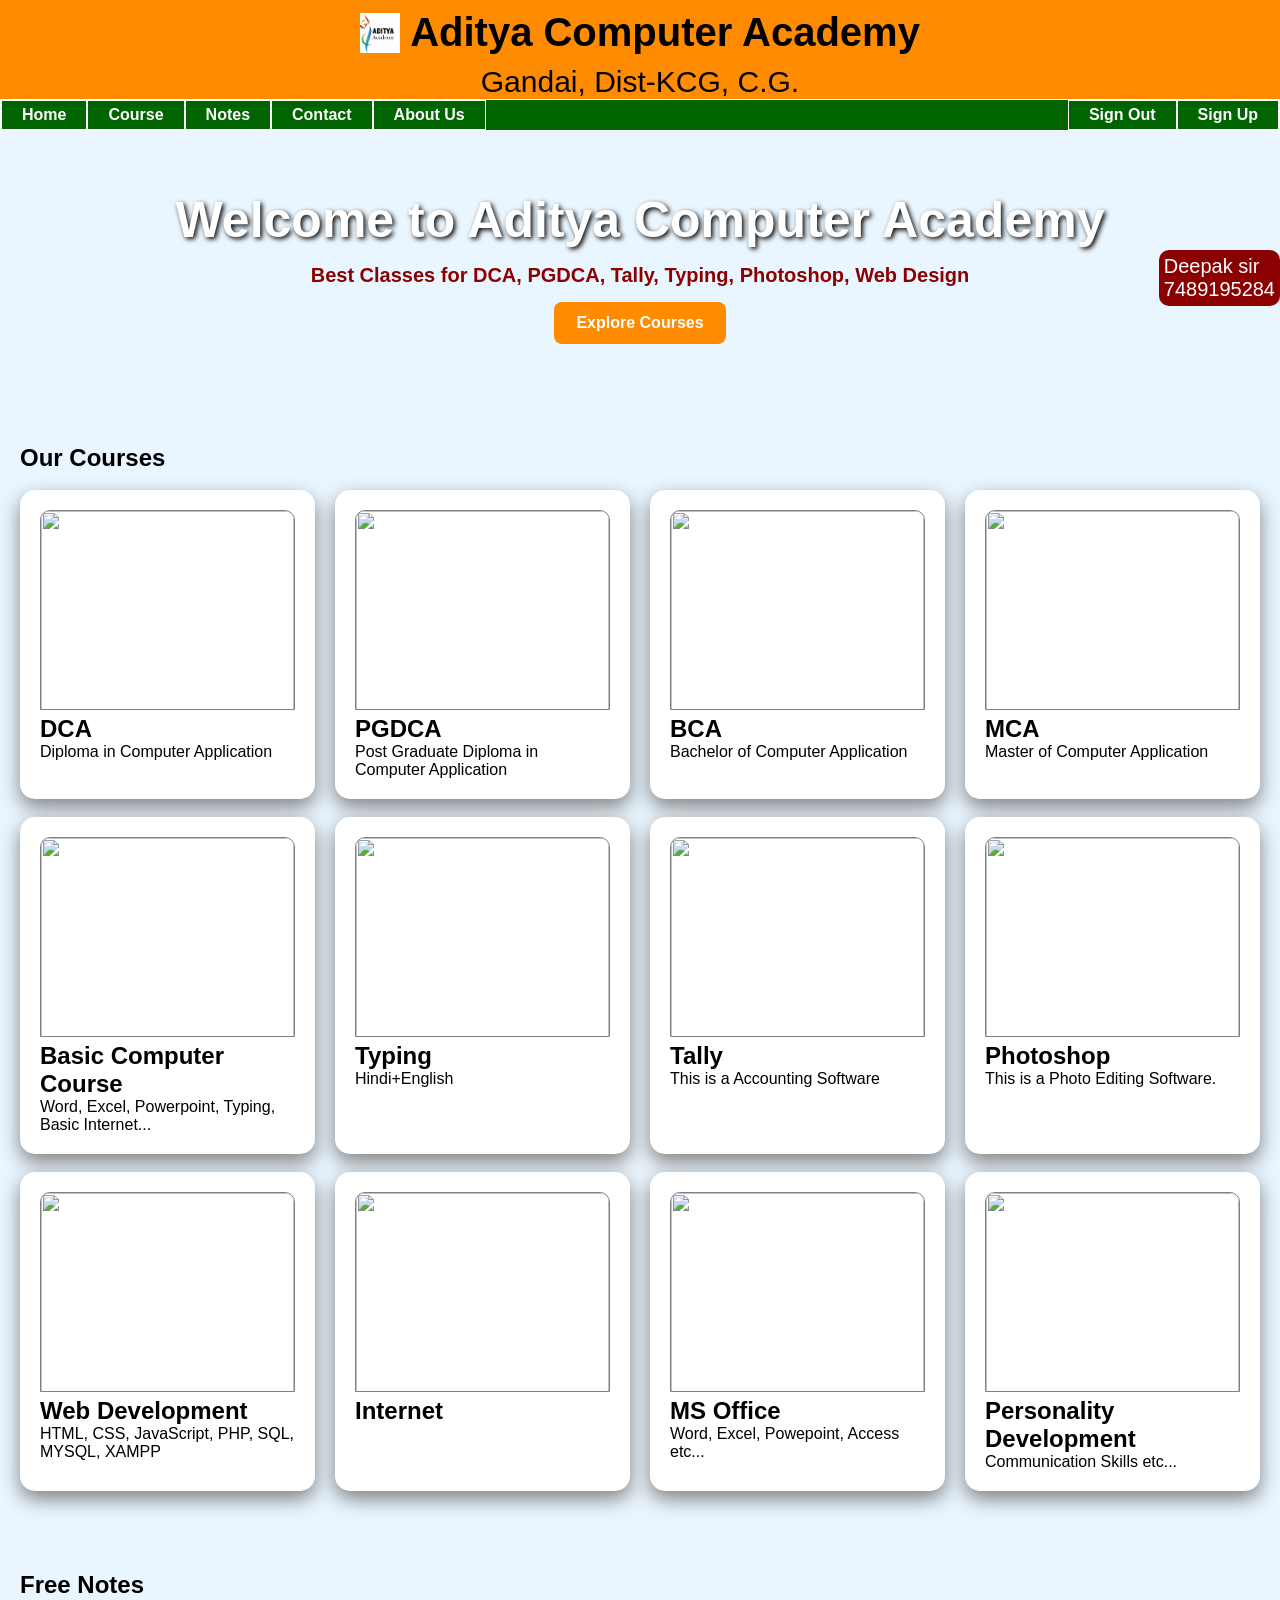
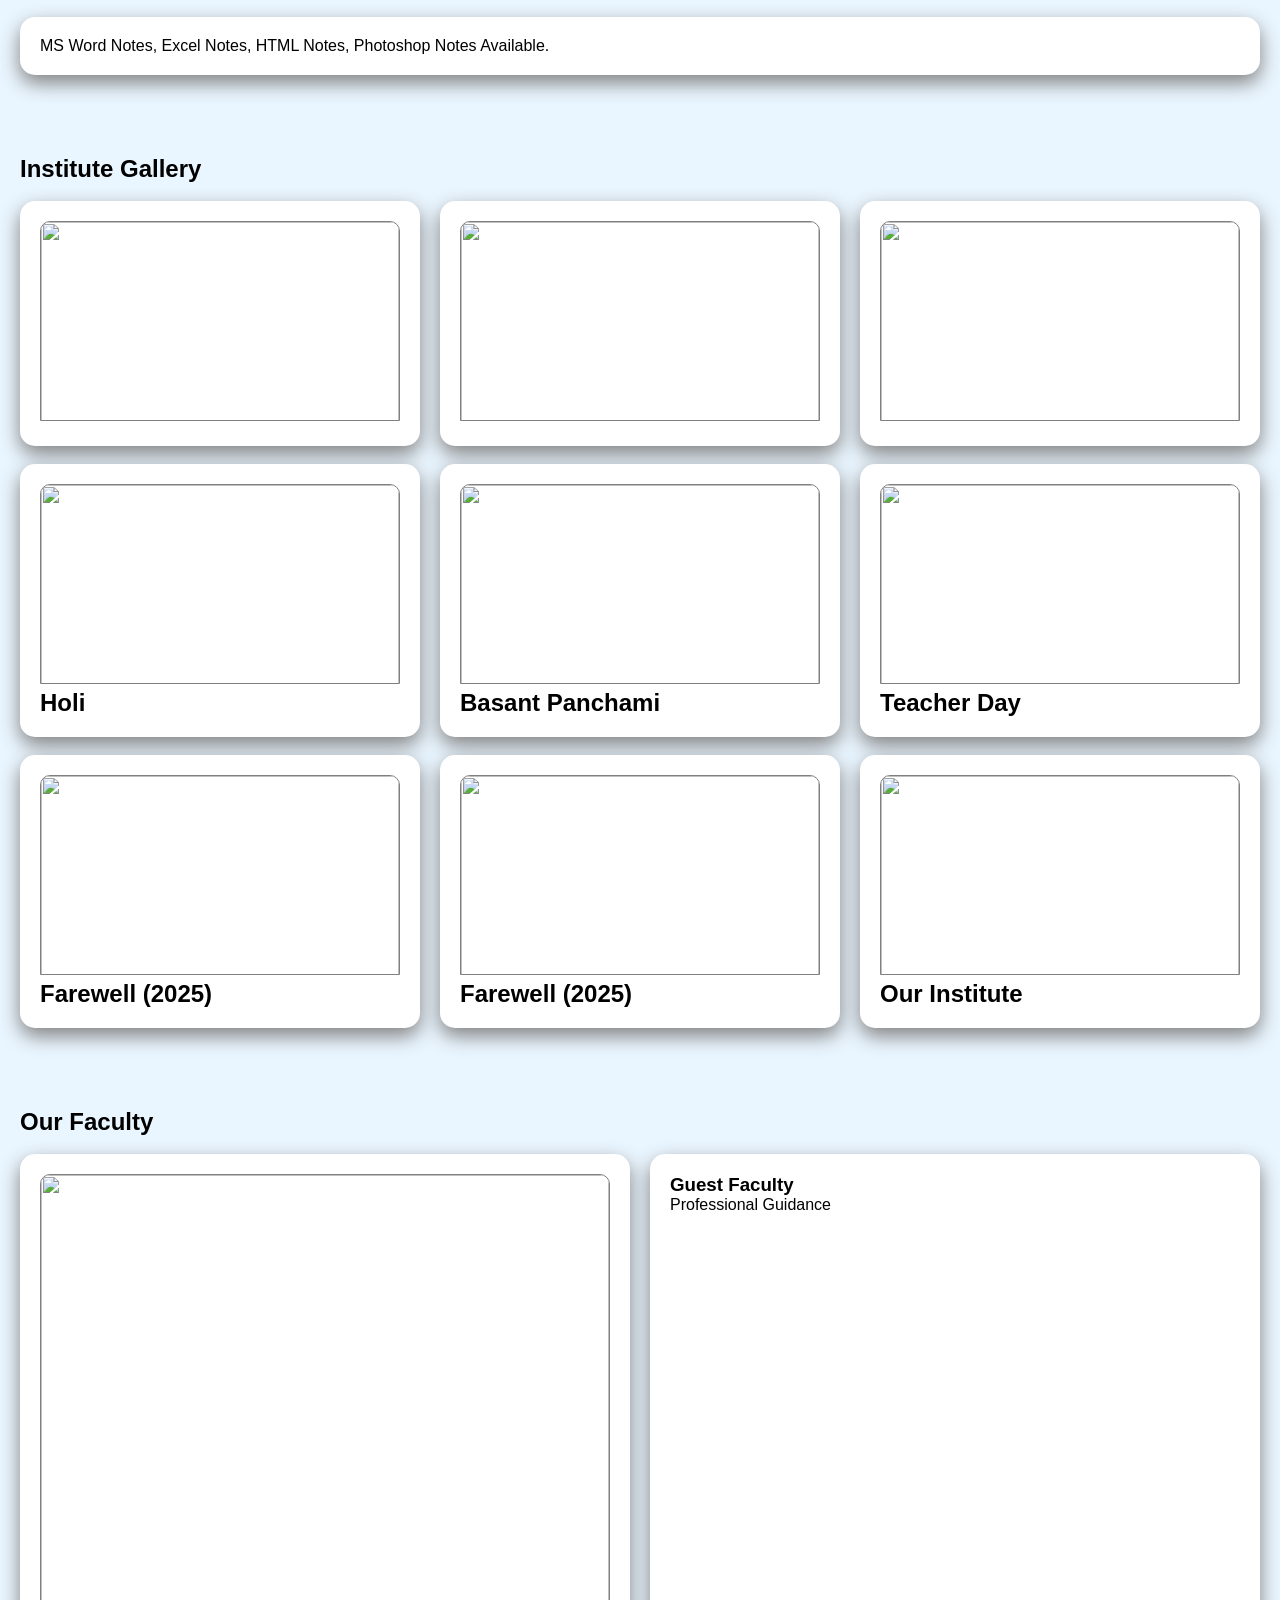
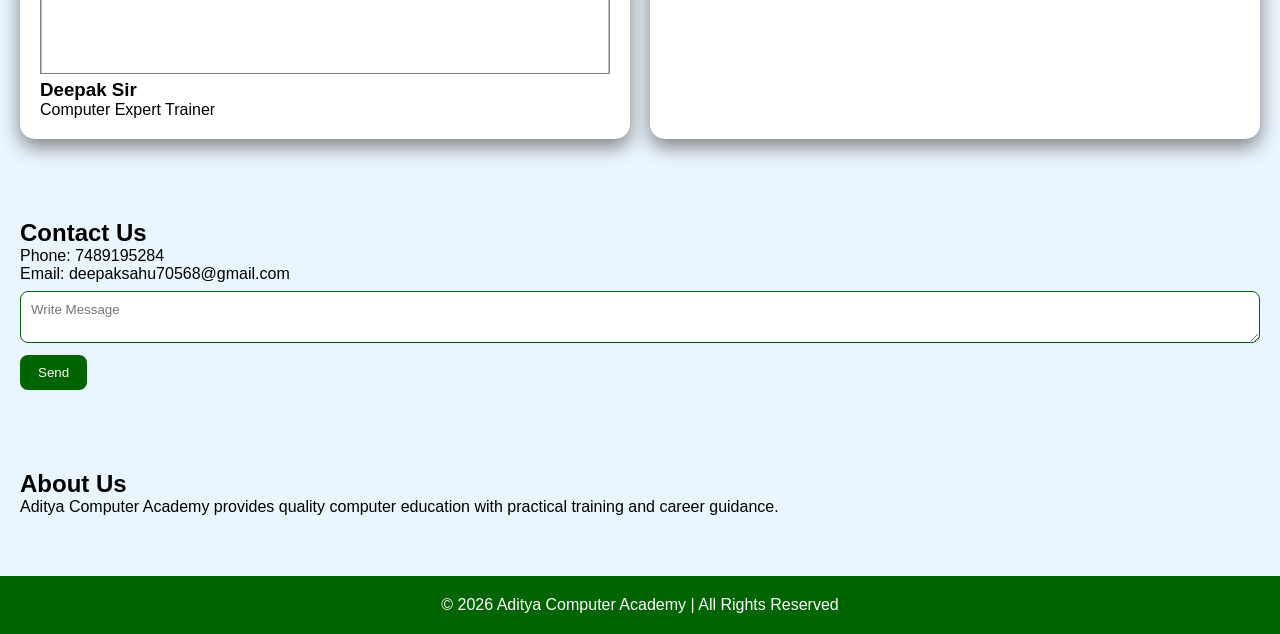
==== index.html @ 6754fb89 "Update index.html" ====
<!DOCTYPE html><html lang="en">
<head>
<meta charset="UTF-8">
<meta name="viewport" content="width=device-width, initial-scale=1.0">
<title>Aditya Computer Academy</title>
<link rel="icon" type="image/jpeg" href="D:\mywebsite\images\company-logo.jpeg">
<link rel="stylesheet" href="style.css">
</head>

<body>
<div class="sticky-box">
<div class="logo-name">
            <img src="images/aditya.png" class="logo">
            <span class="name">Aditya Computer Academy</span>
 </div>
       <p class="address">Gandai, Dist-KCG, C.G.</p>
<!------------------------------------------------------------------>

        <nav>
		<ul class="left menu">
			<li><a href="#">Home</a></li>
		    <div class="dropdown1">
			<li><a href="#">Course</a></li>
				<ul class="dropdown-content1">
					<li><a href="#">DCA</a></li>
					<li><a href="#">PGDCA</a></li>
					<li><a href="#">BCA</a></li>
					<li><a href="#">Basic Computer Course</a></li>
					<li><a href="#">Tayping (Hindi+English)</a></li>
					<li><a href="#">Tally</a></li>
					<li><a href="#">Photoshop</a></li>
					<li><a href="#">Web Development</a></li>
				</ul>
		    </div>

		    <div class="dropdown2">
			<li><a href="#">Notes</a></li>
				<ul class="dropdown-content2">
					<li><a href="D:\mywebsite\notes\paint\paint notes.pdf">Paint</a></li>
					<li><a href="https://drive.google.com/file/d/1_Ts_5evsePPuKiv11Tes6MuYx70BVNPO/view?usp=drive_link">Word</a></li>
					<li><a href="#">PGDCA</a></li>
					<li><a href="#">BCA</a></li>
					<li><a href="#">Basic Computer Course</a></li>
					<li><a href="#">Tayping (Hindi+English)</a></li>
					<li><a href="#">Tally</a></li>
					<li><a href="#">Photoshop</a></li>
					<li><a href="#">Web Development</a></li>	
				</ul>
			   </div>
			<li><a href="#">Contact</a></li>
			<li><a href="#">About Us</a></li>
		</ul>

		<ul class="right menu">
			<li><a href="sign up.html">Sign Up</a></li>
			<li><a href="#">Sign Out</a></li>		
		</ul>
	</nav>
</div>
<!------------------------------------------------------------------>
<div class="hero" id="home">
<h1>Welcome to Aditya Computer Academy</h1>
<p>Best Classes for DCA, PGDCA, Tally, Typing, Photoshop, Web Design</p>
<a href="#course" class="btn">Explore Courses</a>
</div>
<!------------------------------------------------------------------>
<div class="fixed-box">Deepak sir <br> 7489195284</div>

<section id="course">
<h2>Our Courses</h2><br>

<div class="cards">
<div class="card">
	<img src="D:\mywebsite\images\dca.jpg">
	<h2>DCA</h2>
	<p>Diploma in Computer Application</p>
</div>

<div class="card">
	<img src="D:\mywebsite\images\pgdca.jpg">
	<h2>PGDCA</h2>
	<p>Post Graduate Diploma in Computer Application</p>
</div>

<div class="card">
	<img src="D:\mywebsite\images\bca.jpg">
	<h2>BCA</h2>
	<p>Bachelor of Computer Application</p>
</div>

<div class="card">
	<img src="D:\mywebsite\images\mca.jpg">
	<h2>MCA</h2>
	<p>Master of Computer Application</p>
</div>
</div> 
<br>
 <!----------------------------------------------------------->
<div class="cards">
<div class="card">
	<img src="D:\mywebsite\images\basic.jpg">
	<h2>Basic Computer Course</h2>
	<p>Word, Excel, Powerpoint, Typing, Basic Internet...</p>
</div>

<div class="card">
	<img src="D:\mywebsite\images\typing.jpg">
	<h2>Typing</h2>
	<p>Hindi+English</p>
</div>

<div class="card">
	<img src="D:\mywebsite\images\tally.png">
	<h2>Tally</h2>
	<p>This is a Accounting Software</p>
</div>

<div class="card">
	<img src="D:\mywebsite\images\ps.jpg">
	<h2>Photoshop</h2>
	<p>This is  a Photo Editing Software.</p>
</div>
</div>
<br>
 <!----------------------------------------------------------->
<div class="cards">
<div class="card">
	<img src="D:\mywebsite\images\web.png">
	<h2>Web Development</h2>
	<p>HTML, CSS, JavaScript, PHP, SQL, MYSQL, XAMPP</p>
</div>

<div class="card">
	<img src="D:\mywebsite\images\internet.jpg">
	<h2>Internet</h2>
	<p></p>
</div>

<div class="card">
	<img src="D:\mywebsite\images\msoffice.jpg">
	<h2>MS Office</h2>
	<p>Word, Excel, Powepoint, Access etc...</p>
</div>

<div class="card">
	<img src="D:\mywebsite\images\personality.jpg">
	<h2>Personality Development</h2>
	<p>Communication Skills etc...</p>
</div>
</div>
</section>

 <!----------------------------------------------------------->
<section id="notes">
<h2>Free Notes</h2><br>
<div class="note">
<p>MS Word Notes, Excel Notes, HTML Notes, Photoshop Notes Available.</p>
</div>
</section>
 <!----------------------------------------------------------->

<section id="gallery">
<h2>Institute Gallery</h2><br>

<div class="cards">
<div class="card">
<img src="D:\mywebsite\images\bag.jpg">
</div>

<div class="card">
<img src="D:\mywebsite\images\girls.jpg">
</div>

<div class="card">
<img src="D:\mywebsite\images\boys.jpg">
</div>
</div>
<br>

<div class="cards">
<div class="card">
<img src="D:\mywebsite\images\holi.jpg">
<h2>Holi</h2>
</div>

<div class="card">
<img src="D:\mywebsite\images\sarswati.jpg">
<h2>Basant Panchami</h2>
</div>

<div class="card">
<img src="D:\mywebsite\images\teacherday.jpg">
<h2>Teacher Day</h2>
</div>
</div>
<br>

<div class="cards">
<div class="card">
<img src="D:\mywebsite\images\farewell1.jpg">
<h2>Farewell (2025) </h2>
</div>

<div class="card">
<img src="D:\mywebsite\images\farewell2.jpg">
<h2>Farewell (2025)</h2>
</div>

<div class="card">
<img src="D:\mywebsite\images\Institute.jpg">
<h2>Our Institute</h2>
</div>
</div>

</section>


<section id="faculty">
<h2>Our Faculty</h2><br>

<div class="cards">
<div class="card">
<img src="D:\mywebsite\images\deepak.jpeg" style="height:500px;">
<h3>Deepak Sir</h3>
<p>Computer Expert Trainer</p>
</div>

<div class="card">
<h3>Guest Faculty</h3>
<p>Professional Guidance</p>
</div>
</div>
</section>

<section id="contact">
<h2>Contact Us</h2>
<p>Phone: 7489195284</p>
<p>Email: deepaksahu70568@gmail.com</p>
<textarea placeholder="Write Message"></textarea>
<button>Send</button>
</section>

<section id="about">
<h2>About Us</h2>
<p>Aditya Computer Academy provides quality computer education with practical training and career guidance.</p>
</section>

<footer>
<p>© 2026 Aditya Computer Academy | All Rights Reserved</p>
</footer>

</body>
</html>
---- style.css ----
*{margin:0;  padding:0;  box-sizing:border-box;  font-family:Arial,sans-serif}
body {background:#eaf6ff; 	margin:0px;}

section{padding:40px 20px}
.hero{padding:60px 20px;text-align:center;background:url('https://images.unsplash.com/photo-1516321318423-f06f85e504b3?auto=format&fit=crop&w=1200&q=60') center/cover;color:#fff}

.hero h1{font-size:50px;text-shadow:2px 2px 5px #000}

.hero p{margin:15px 0;font-size:20px; color:darkred; font-weight:bold;}

.btn{display:inline-block;  background:DarkOrange;   color:white;   padding:12px 22px;   border-radius:8px;  text-decoration:none; font-weight:bold;}
/*---------------------------------------------------------------------------*/

.fixed-box {
position:fixed;
background:darkred;
color:white;
padding:5px;
border-radius:10px;
right:0px;
top:250px;
font-size:20px;
}
/*---------------------------------------------------------------------------*/
.logo-name{
    display: flex;
    justify-content: center;
    align-items: center;
    background-color: DarkOrange;
    padding: 10px;
}

.logo {width: 40px; height: 40px;}
.name {font-size: 40px; font-weight: bold; margin-left: 10px;}
.address {font-size: 30px; text-align: center; margin: 0px; background-color: DarkOrange;}

.sticky-box {position:sticky; top:0px;  z-index:999;}

nav {background:darkgreen; 	border:1px solid white;  width:100%;}

.left li {float:left;}
.right li {float:right;}

ul {list-style-type:none;    padding:0px;    margin:0px;}

li a {color:white;   text-decoration:none;    font-weight:bold;} 

li {padding:5px 20px; border:1px solid white; background:darkgreen;} 

nav::after {
content:"";
display:table;
clear:both;
}

.dropdown-content1 li {float:none;}

.dropdown-content1 {
position:absolute;
top:131px;
left:86px;
display:none;
}

.dropdown1:hover .dropdown-content1 {
display:block;
}

.dropdown-content2 li {float:none;}

.dropdown-content2 {
position:absolute;
top:131px;
left:182px;
display:none;
}

.dropdown2:hover .dropdown-content2 {
display:block;
}

li:hover {background:DarkOrange;}

@media screen and (max-width:600px) {
.menu li {float:none;	display:block; width:100%;}
.dropdown-content1 {position:relative; top:0px; left:0px}
.dropdown-content2 {position:relative; top:0px; left:0px}}

.sticky-box {position:static;}

/*--------------------------------------------------------------*/
@media screen and (max-width:600px){
.cards {display:block;}
.card{float:none; width:100%;}
}
/*--------------------------------------------------------------*/

.cards{display:grid;  grid-template-columns:repeat(auto-fit,minmax(220px,1fr));  gap:20px}
.card, .note{background:white;   padding:20px;   border-radius:15px;   box-shadow:0 8px 20px gray;}
.card img{width:100%;  height:200px;   object-fit:cover;  border:1px solid gray;  border-radius:10px 10px 0px 0px;}
.card:hover {background:DarkOrange;  transition:0.3s;}

input,textarea{width:100%;  padding:10px;  margin:8px 0;  border:1px solid darkgreen;   border-radius:8px}
button{background:darkgreen;    color:white;  padding:10px 18px;  border:none;  border-radius:8px}

footer{background:darkgreen;  color:white;  text-align:center;  padding:20px;  margin-top:20px}
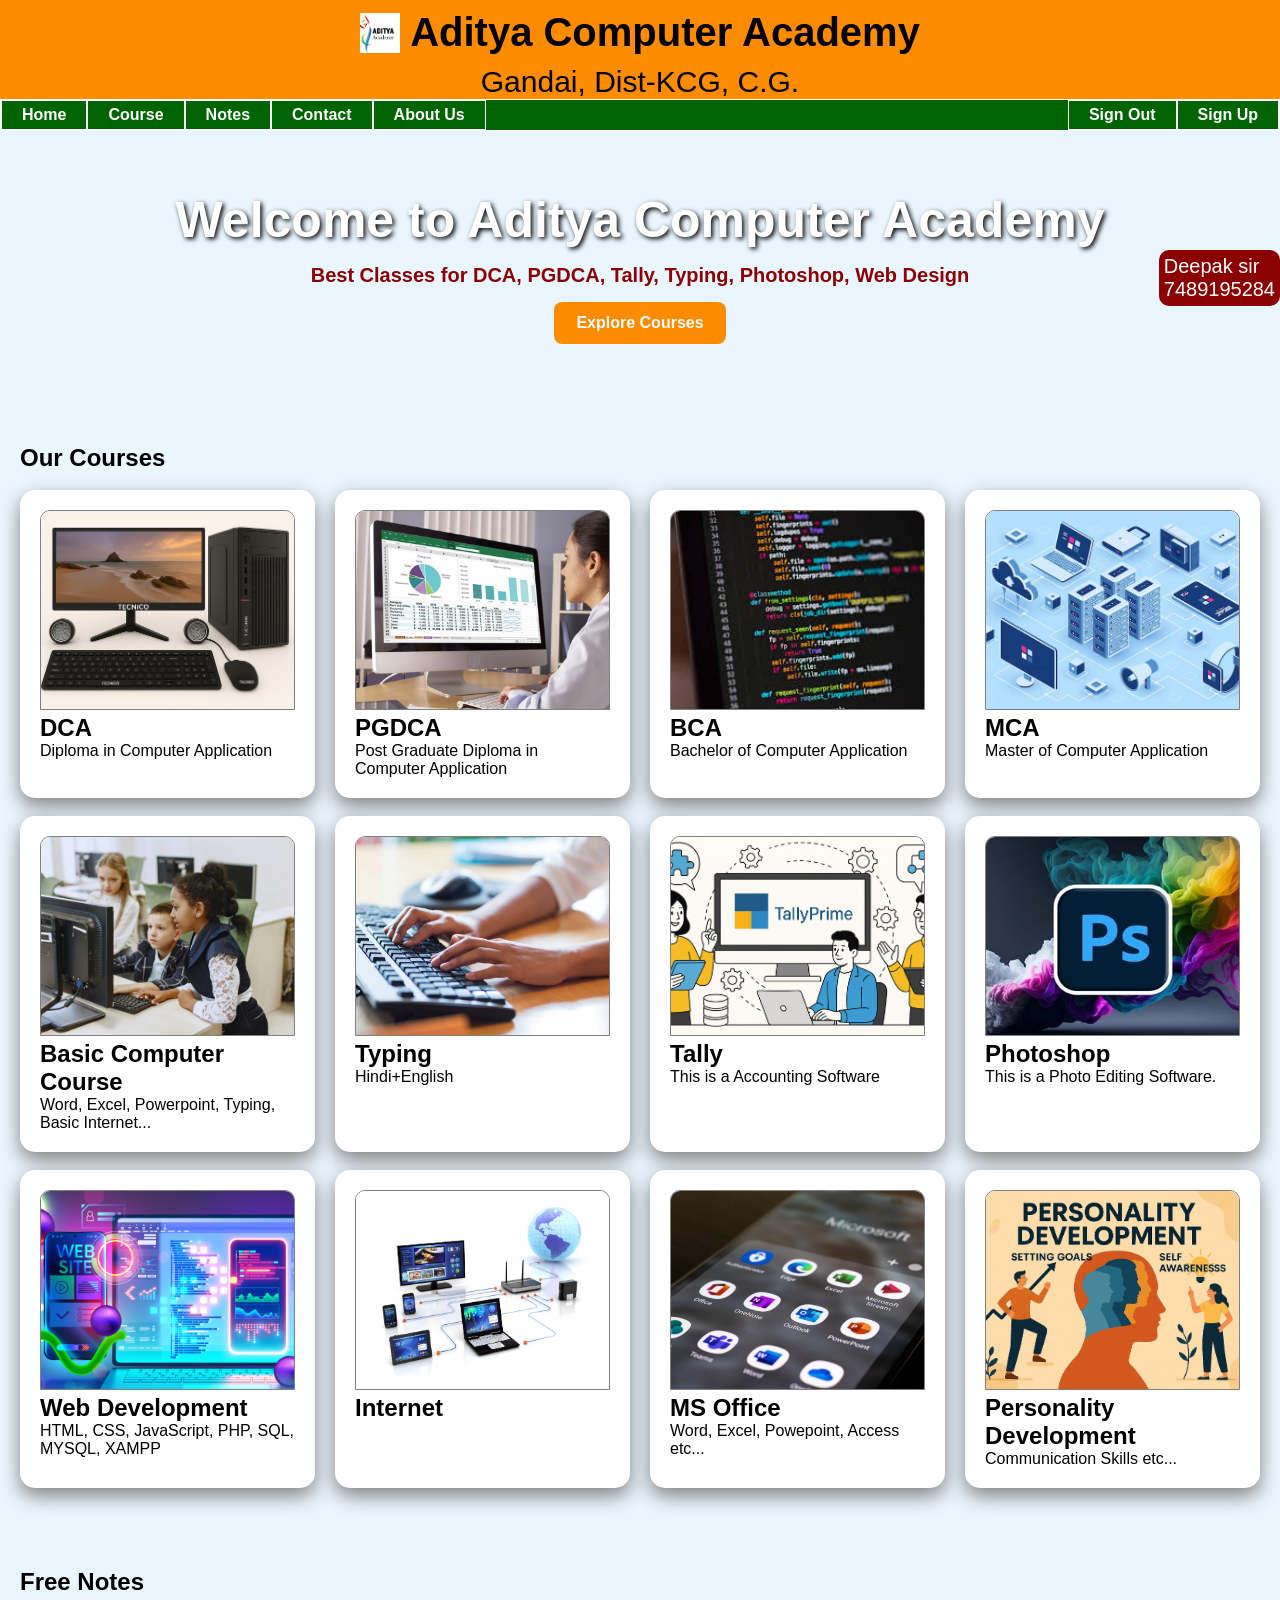
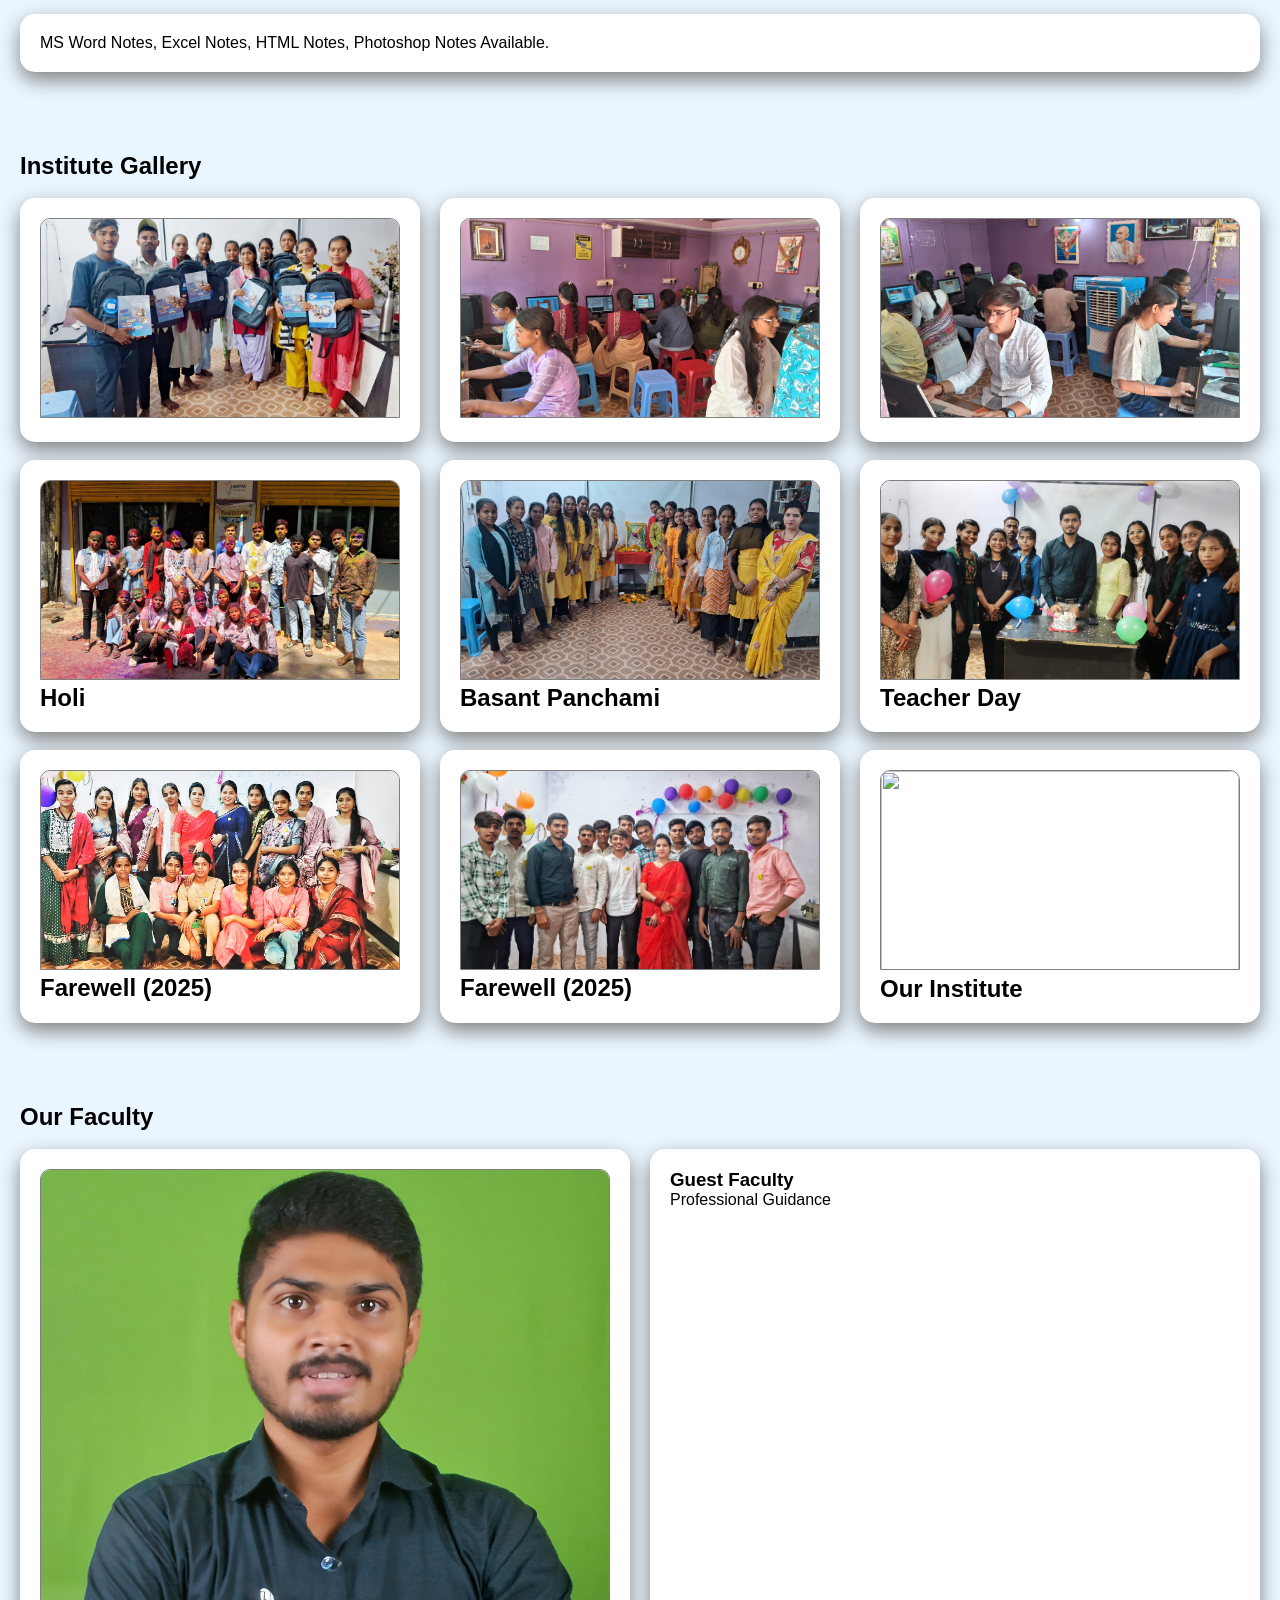
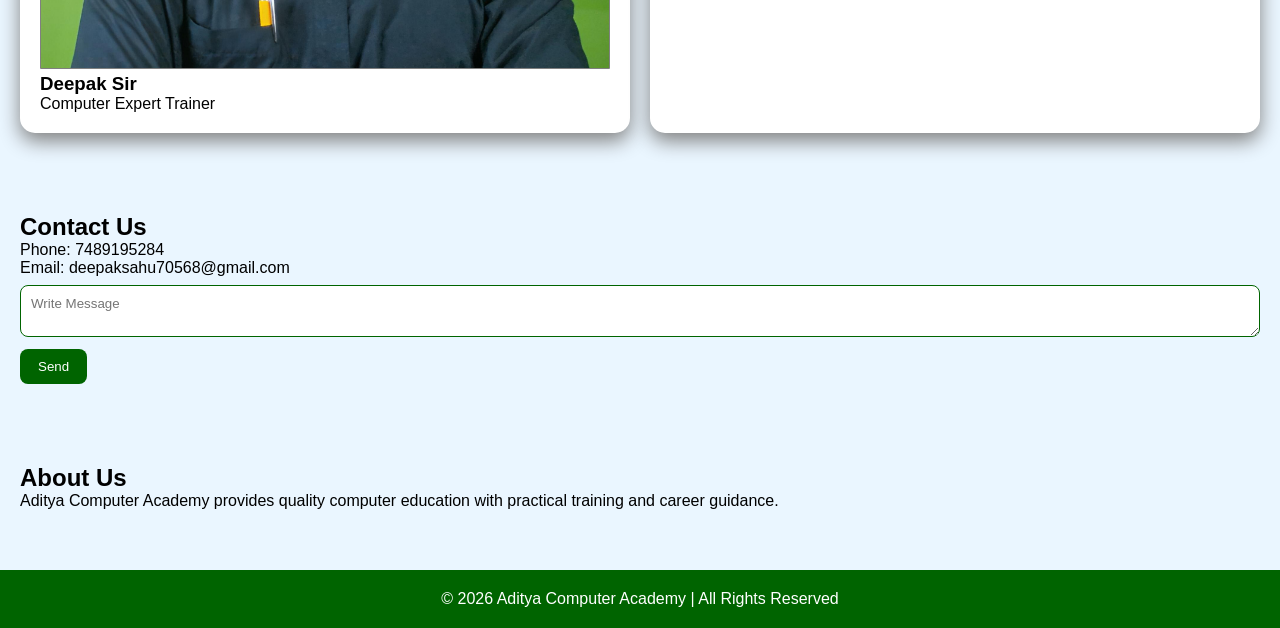
==== commit 895cfd0d: "Update index.html" ====
--- a/index.html
+++ b/index.html
@@ -3,7 +3,7 @@
 <meta charset="UTF-8">
 <meta name="viewport" content="width=device-width, initial-scale=1.0">
 <title>Aditya Computer Academy</title>
-<link rel="icon" type="image/jpeg" href="D:\mywebsite\images\company-logo.jpeg">
+<link rel="icon" type="image/jpeg" href="images/company-logo.jpeg">
 <link rel="stylesheet" href="style.css">
 </head>
 
@@ -37,7 +37,7 @@
 			<li><a href="#">Notes</a></li>
 				<ul class="dropdown-content2">
 					<li><a href="D:\mywebsite\notes\paint\paint notes.pdf">Paint</a></li>
-					<li><a href="https://drive.google.com/file/d/1_Ts_5evsePPuKiv11Tes6MuYx70BVNPO/view?usp=drive_link">Word</a></li>
+					<li><a href="https://drive.google.com/drive/folders/1CaAJnSbwkDpNFu_mOwLxWpnAARqXfk4p?usp=drive_link">Word</a></li>
 					<li><a href="#">PGDCA</a></li>
 					<li><a href="#">BCA</a></li>
 					<li><a href="#">Basic Computer Course</a></li>
@@ -71,25 +71,25 @@
 
 <div class="cards">
 <div class="card">
-	<img src="D:\mywebsite\images\dca.jpg">
+	<img src="images/dca.jpg">
 	<h2>DCA</h2>
 	<p>Diploma in Computer Application</p>
 </div>
 
 <div class="card">
-	<img src="D:\mywebsite\images\pgdca.jpg">
+	<img src="images/pgdca.jpg">
 	<h2>PGDCA</h2>
 	<p>Post Graduate Diploma in Computer Application</p>
 </div>
 
 <div class="card">
-	<img src="D:\mywebsite\images\bca.jpg">
+	<img src="images/bca.jpg">
 	<h2>BCA</h2>
 	<p>Bachelor of Computer Application</p>
 </div>
 
 <div class="card">
-	<img src="D:\mywebsite\images\mca.jpg">
+	<img src="images/mca.jpg">
 	<h2>MCA</h2>
 	<p>Master of Computer Application</p>
 </div>
@@ -98,25 +98,25 @@
  <!----------------------------------------------------------->
 <div class="cards">
 <div class="card">
-	<img src="D:\mywebsite\images\basic.jpg">
+	<img src="images/basic.jpg">
 	<h2>Basic Computer Course</h2>
 	<p>Word, Excel, Powerpoint, Typing, Basic Internet...</p>
 </div>
 
 <div class="card">
-	<img src="D:\mywebsite\images\typing.jpg">
+	<img src="images/typing.jpg">
 	<h2>Typing</h2>
 	<p>Hindi+English</p>
 </div>
 
 <div class="card">
-	<img src="D:\mywebsite\images\tally.png">
+	<img src="images/tally.png">
 	<h2>Tally</h2>
 	<p>This is a Accounting Software</p>
 </div>
 
 <div class="card">
-	<img src="D:\mywebsite\images\ps.jpg">
+	<img src="images/ps.jpg">
 	<h2>Photoshop</h2>
 	<p>This is  a Photo Editing Software.</p>
 </div>
@@ -125,25 +125,25 @@
  <!----------------------------------------------------------->
 <div class="cards">
 <div class="card">
-	<img src="D:\mywebsite\images\web.png">
+	<img src="images/web.png">
 	<h2>Web Development</h2>
 	<p>HTML, CSS, JavaScript, PHP, SQL, MYSQL, XAMPP</p>
 </div>
 
 <div class="card">
-	<img src="D:\mywebsite\images\internet.jpg">
+	<img src="images/internet.jpg">
 	<h2>Internet</h2>
 	<p></p>
 </div>
 
 <div class="card">
-	<img src="D:\mywebsite\images\msoffice.jpg">
+	<img src="images/msoffice.jpg">
 	<h2>MS Office</h2>
 	<p>Word, Excel, Powepoint, Access etc...</p>
 </div>
 
 <div class="card">
-	<img src="D:\mywebsite\images\personality.jpg">
+	<img src="images/personality.jpg">
 	<h2>Personality Development</h2>
 	<p>Communication Skills etc...</p>
 </div>
@@ -164,32 +164,32 @@
 
 <div class="cards">
 <div class="card">
-<img src="D:\mywebsite\images\bag.jpg">
-</div>
-
-<div class="card">
-<img src="D:\mywebsite\images\girls.jpg">
-</div>
-
-<div class="card">
-<img src="D:\mywebsite\images\boys.jpg">
-</div>
-</div>
-<br>
-
-<div class="cards">
-<div class="card">
-<img src="D:\mywebsite\images\holi.jpg">
+<img src="images/bag.jpg">
+</div>
+
+<div class="card">
+<img src="images/girls.jpg">
+</div>
+
+<div class="card">
+<img src="images/boys.jpg">
+</div>
+</div>
+<br>
+
+<div class="cards">
+<div class="card">
+<img src="images/holi.jpg">
 <h2>Holi</h2>
 </div>
 
 <div class="card">
-<img src="D:\mywebsite\images\sarswati.jpg">
+<img src="images/sarswati.jpg">
 <h2>Basant Panchami</h2>
 </div>
 
 <div class="card">
-<img src="D:\mywebsite\images\teacherday.jpg">
+<img src="images/teacherday.jpg">
 <h2>Teacher Day</h2>
 </div>
 </div>
@@ -197,17 +197,17 @@
 
 <div class="cards">
 <div class="card">
-<img src="D:\mywebsite\images\farewell1.jpg">
+<img src="images/farewell1.jpg">
 <h2>Farewell (2025) </h2>
 </div>
 
 <div class="card">
-<img src="D:\mywebsite\images\farewell2.jpg">
+<img src="images/farewell2.jpg">
 <h2>Farewell (2025)</h2>
 </div>
 
 <div class="card">
-<img src="D:\mywebsite\images\Institute.jpg">
+<img src="images/Institute.jpg">
 <h2>Our Institute</h2>
 </div>
 </div>
@@ -220,7 +220,7 @@
 
 <div class="cards">
 <div class="card">
-<img src="D:\mywebsite\images\deepak.jpeg" style="height:500px;">
+<img src="images/deepak.jpeg" style="height:500px;">
 <h3>Deepak Sir</h3>
 <p>Computer Expert Trainer</p>
 </div>
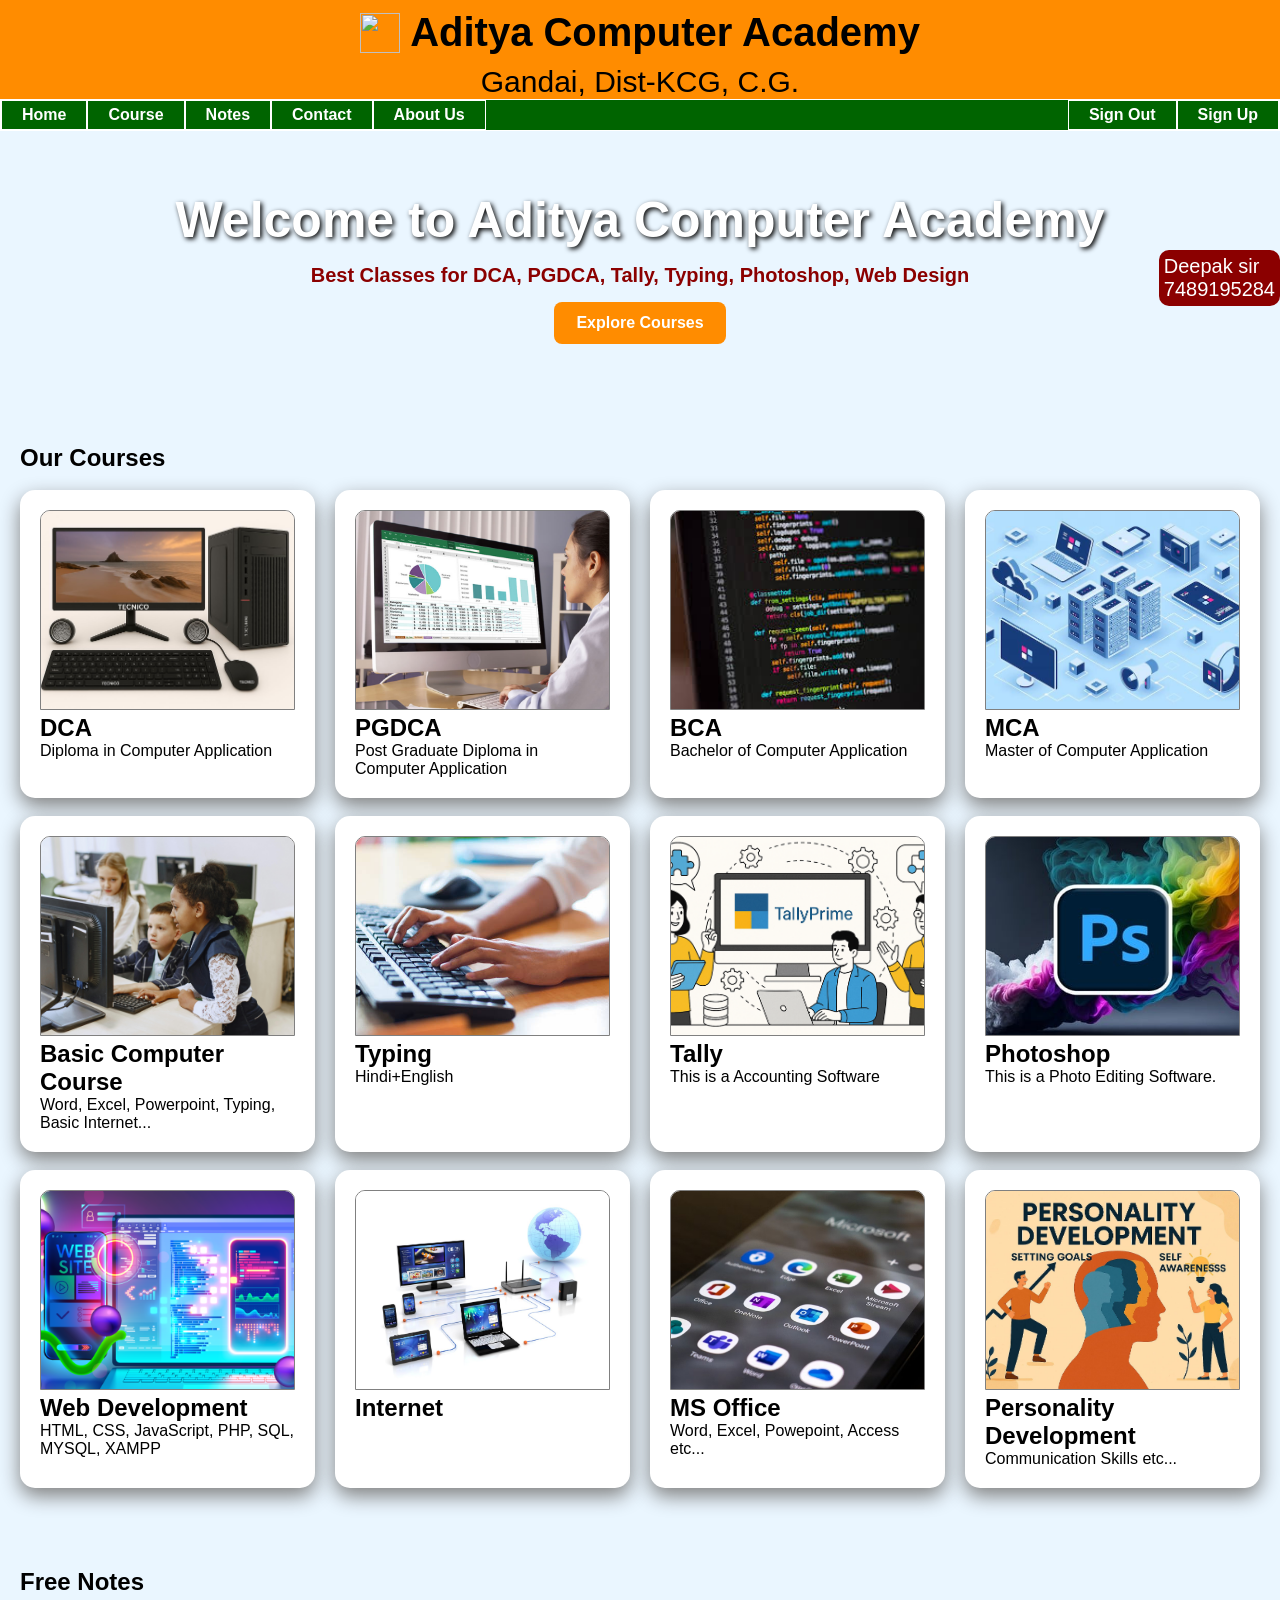
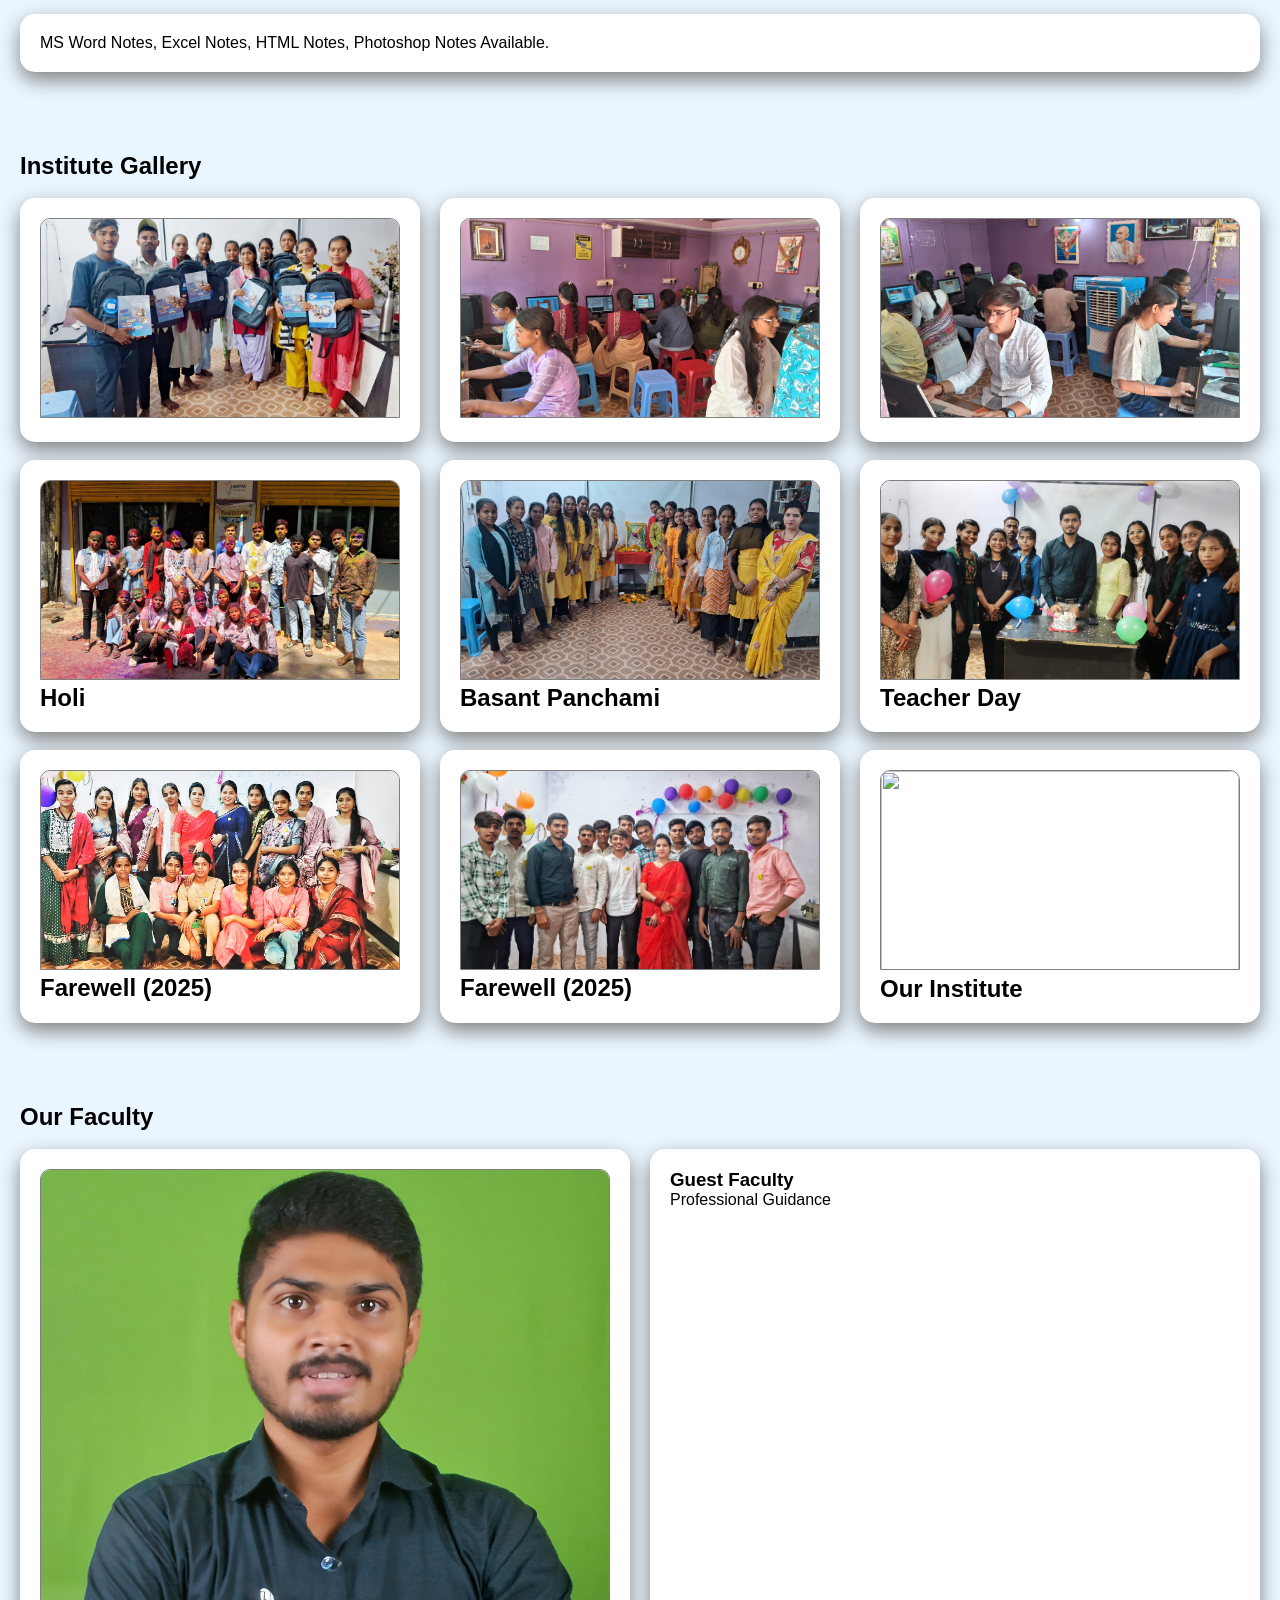
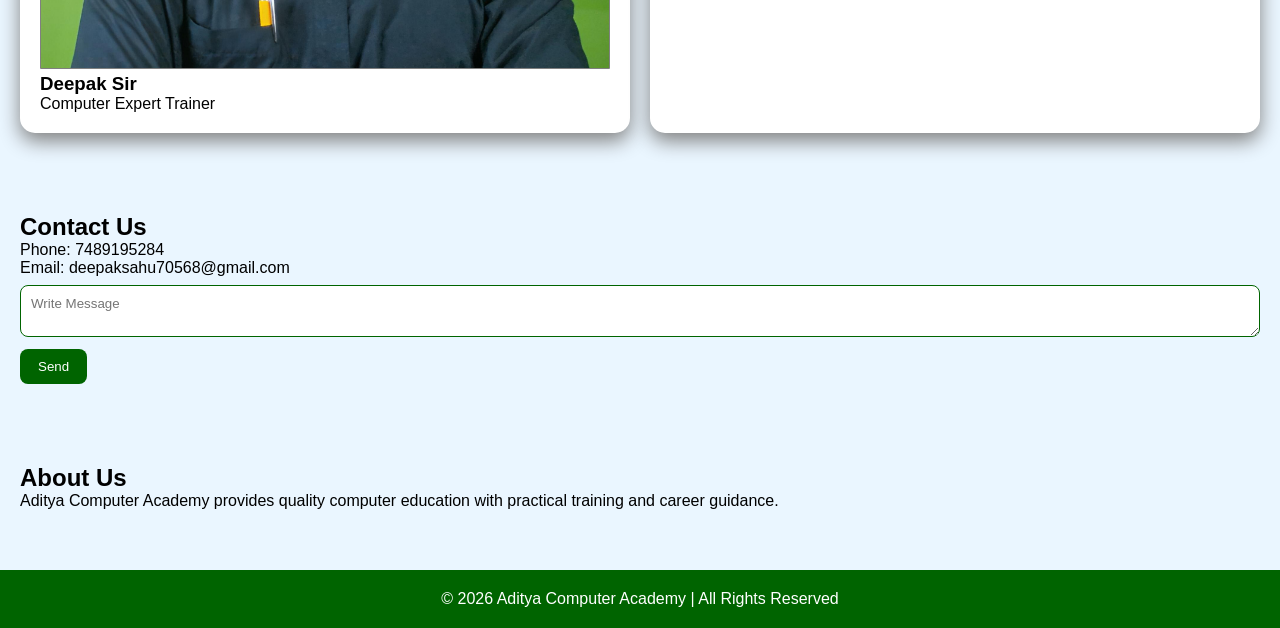
==== commit a098bd56: "Update index.html" ====
--- a/index.html
+++ b/index.html
@@ -10,7 +10,7 @@
 <body>
 <div class="sticky-box">
 <div class="logo-name">
-            <img src="images/aditya.png" class="logo">
+            <img src="aditya.png" class="logo">
             <span class="name">Aditya Computer Academy</span>
  </div>
        <p class="address">Gandai, Dist-KCG, C.G.</p>
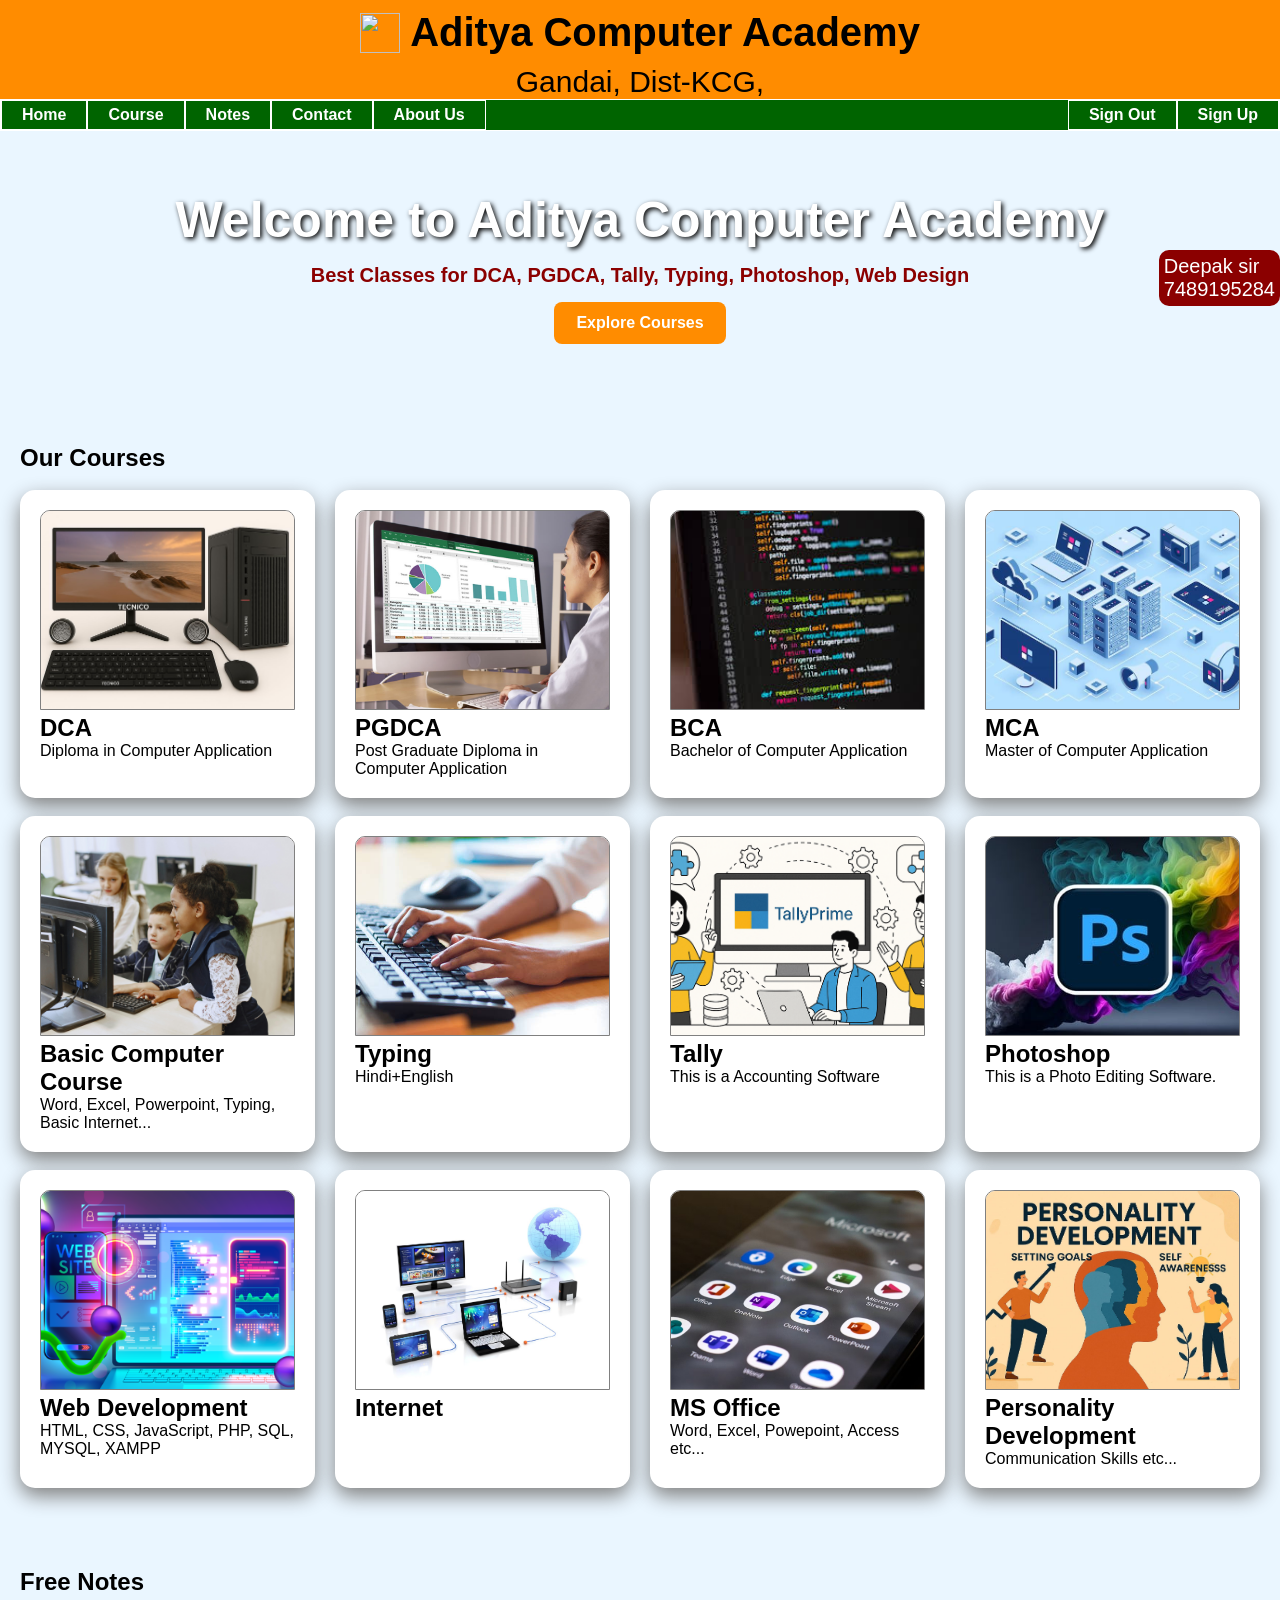
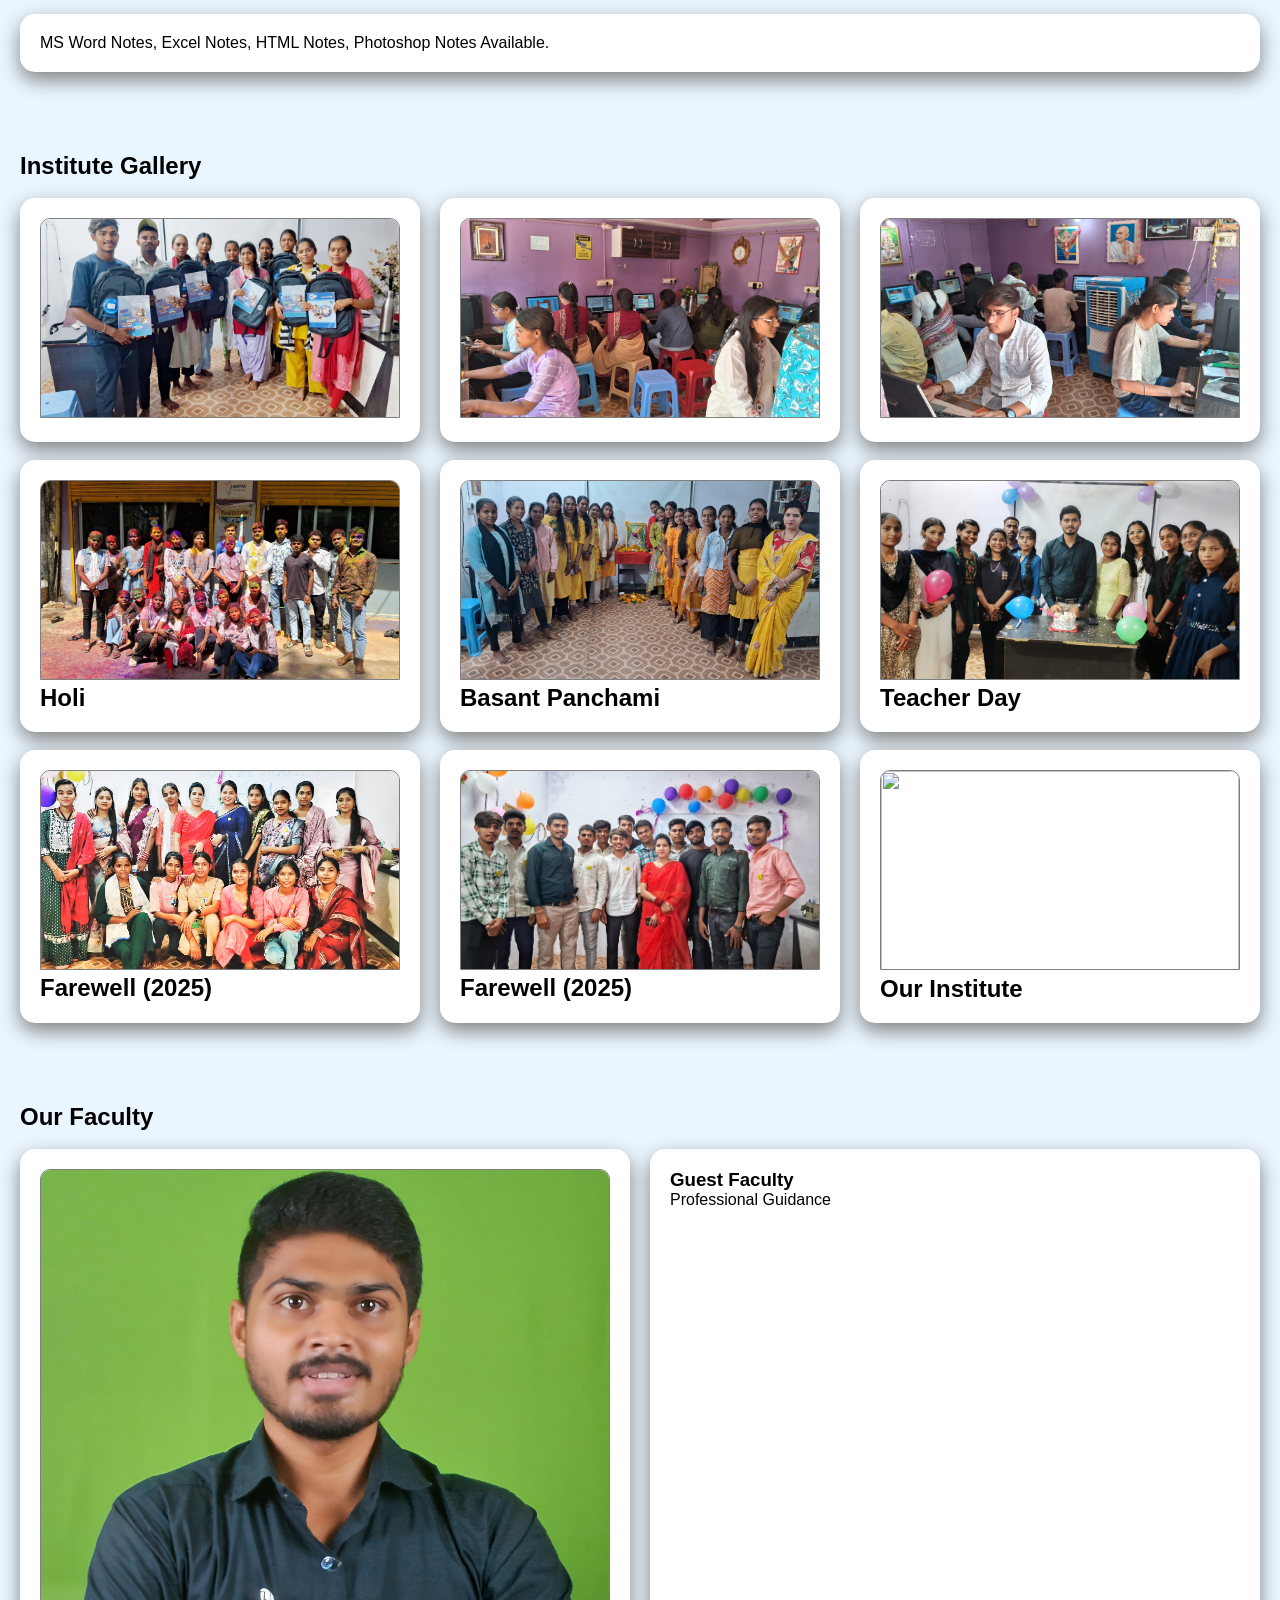
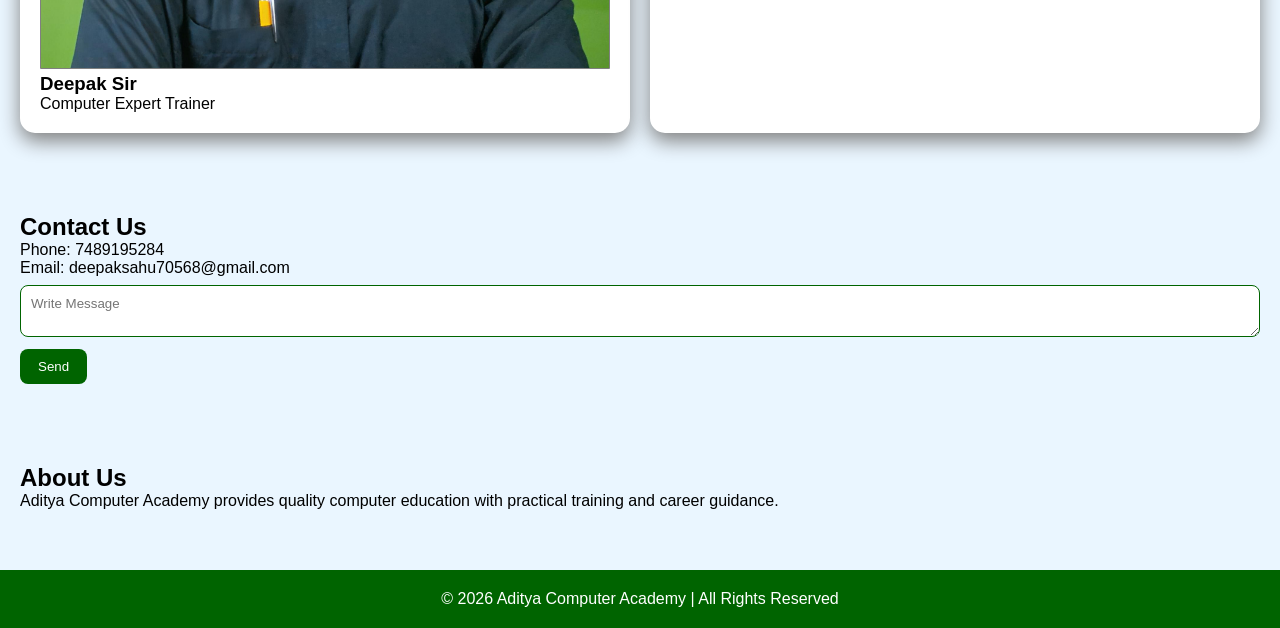
==== commit a6568bf2: "Update index.html" ====
--- a/index.html
+++ b/index.html
@@ -13,7 +13,7 @@
             <img src="aditya.png" class="logo">
             <span class="name">Aditya Computer Academy</span>
  </div>
-       <p class="address">Gandai, Dist-KCG, C.G.</p>
+       <p class="address">Gandai, Dist-KCG, </p>
 <!------------------------------------------------------------------>
 
         <nav>
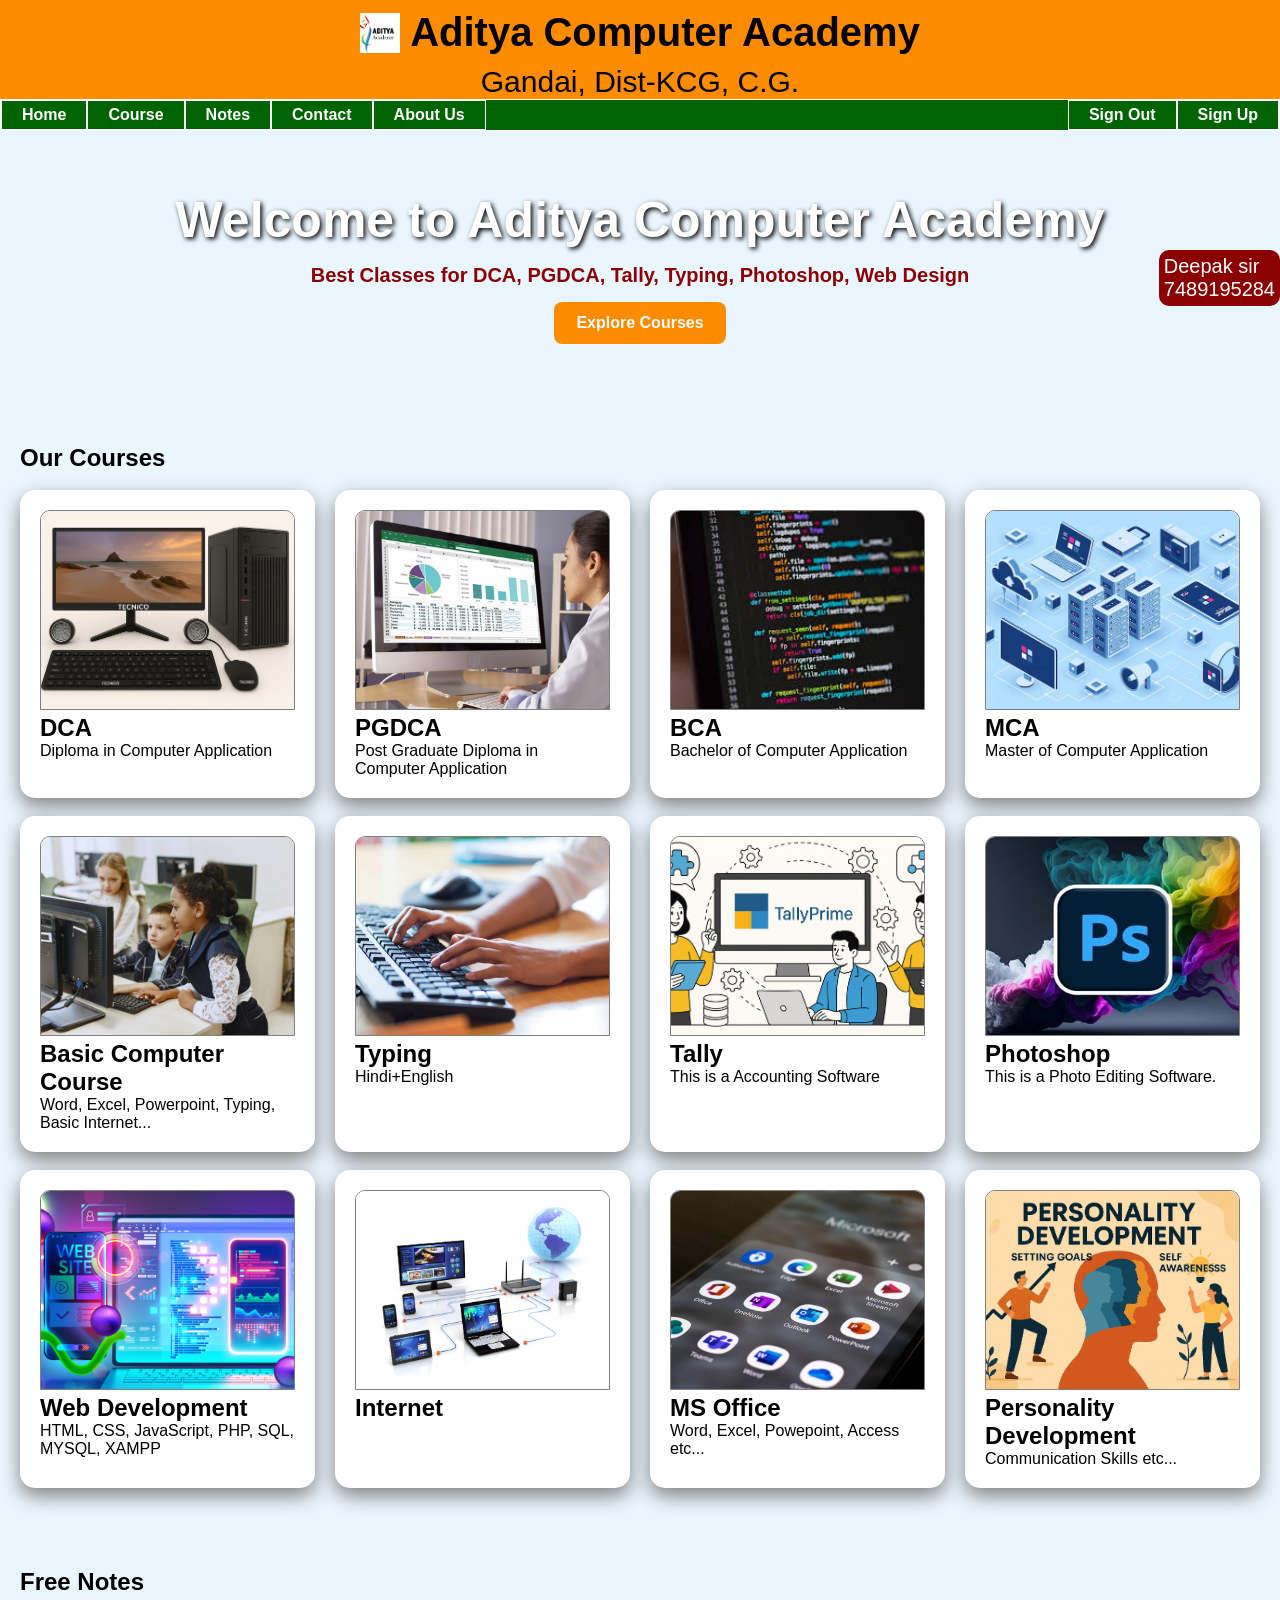
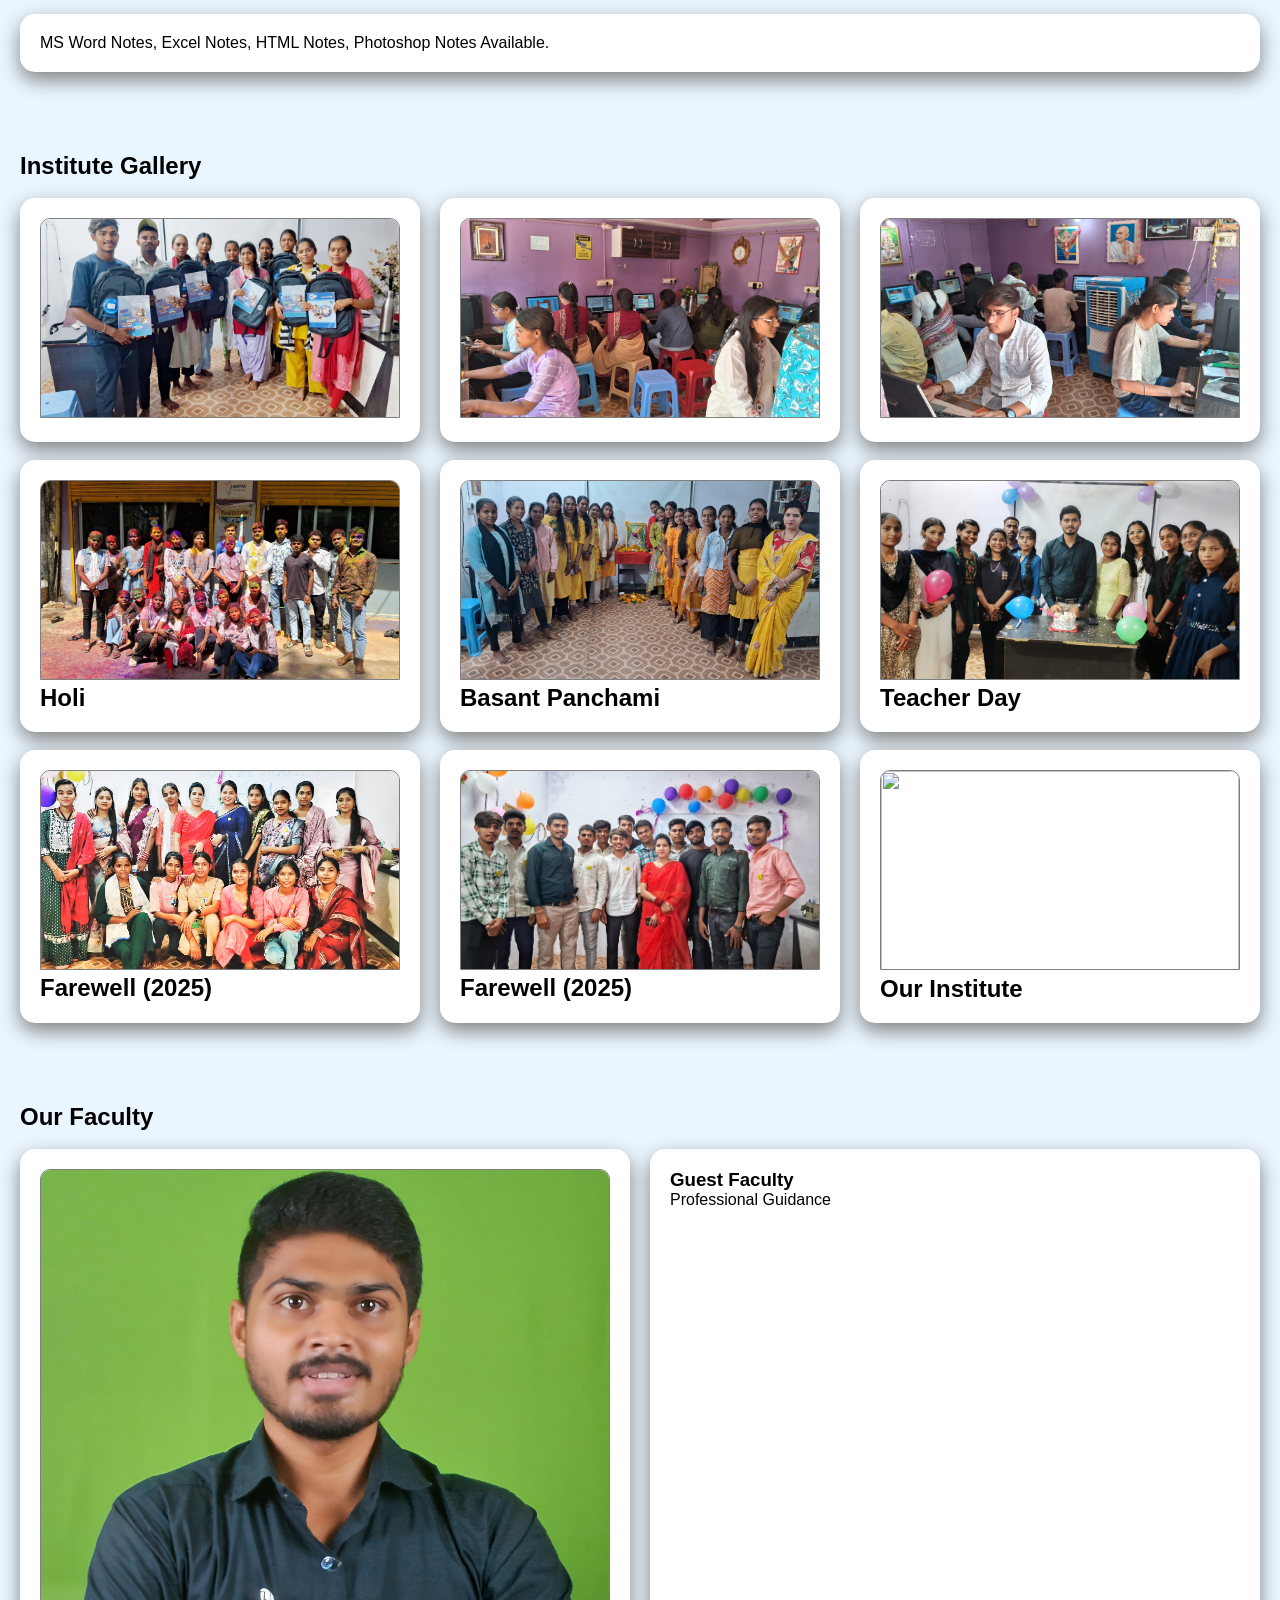
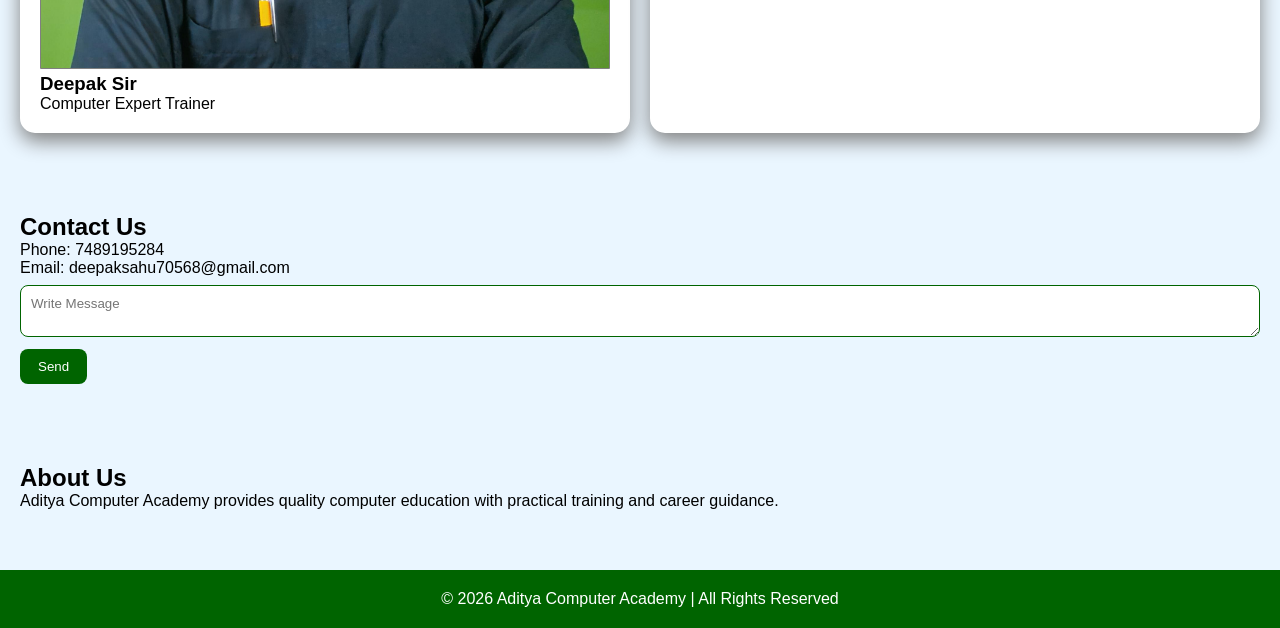
==== commit e845925a: "Update index.html" ====
--- a/index.html
+++ b/index.html
@@ -10,10 +10,10 @@
 <body>
 <div class="sticky-box">
 <div class="logo-name">
-            <img src="aditya.png" class="logo">
+            <img src="images/aditya.png" class="logo">
             <span class="name">Aditya Computer Academy</span>
  </div>
-       <p class="address">Gandai, Dist-KCG, </p>
+       <p class="address">Gandai, Dist-KCG, C.G. </p>
 <!------------------------------------------------------------------>
 
         <nav>
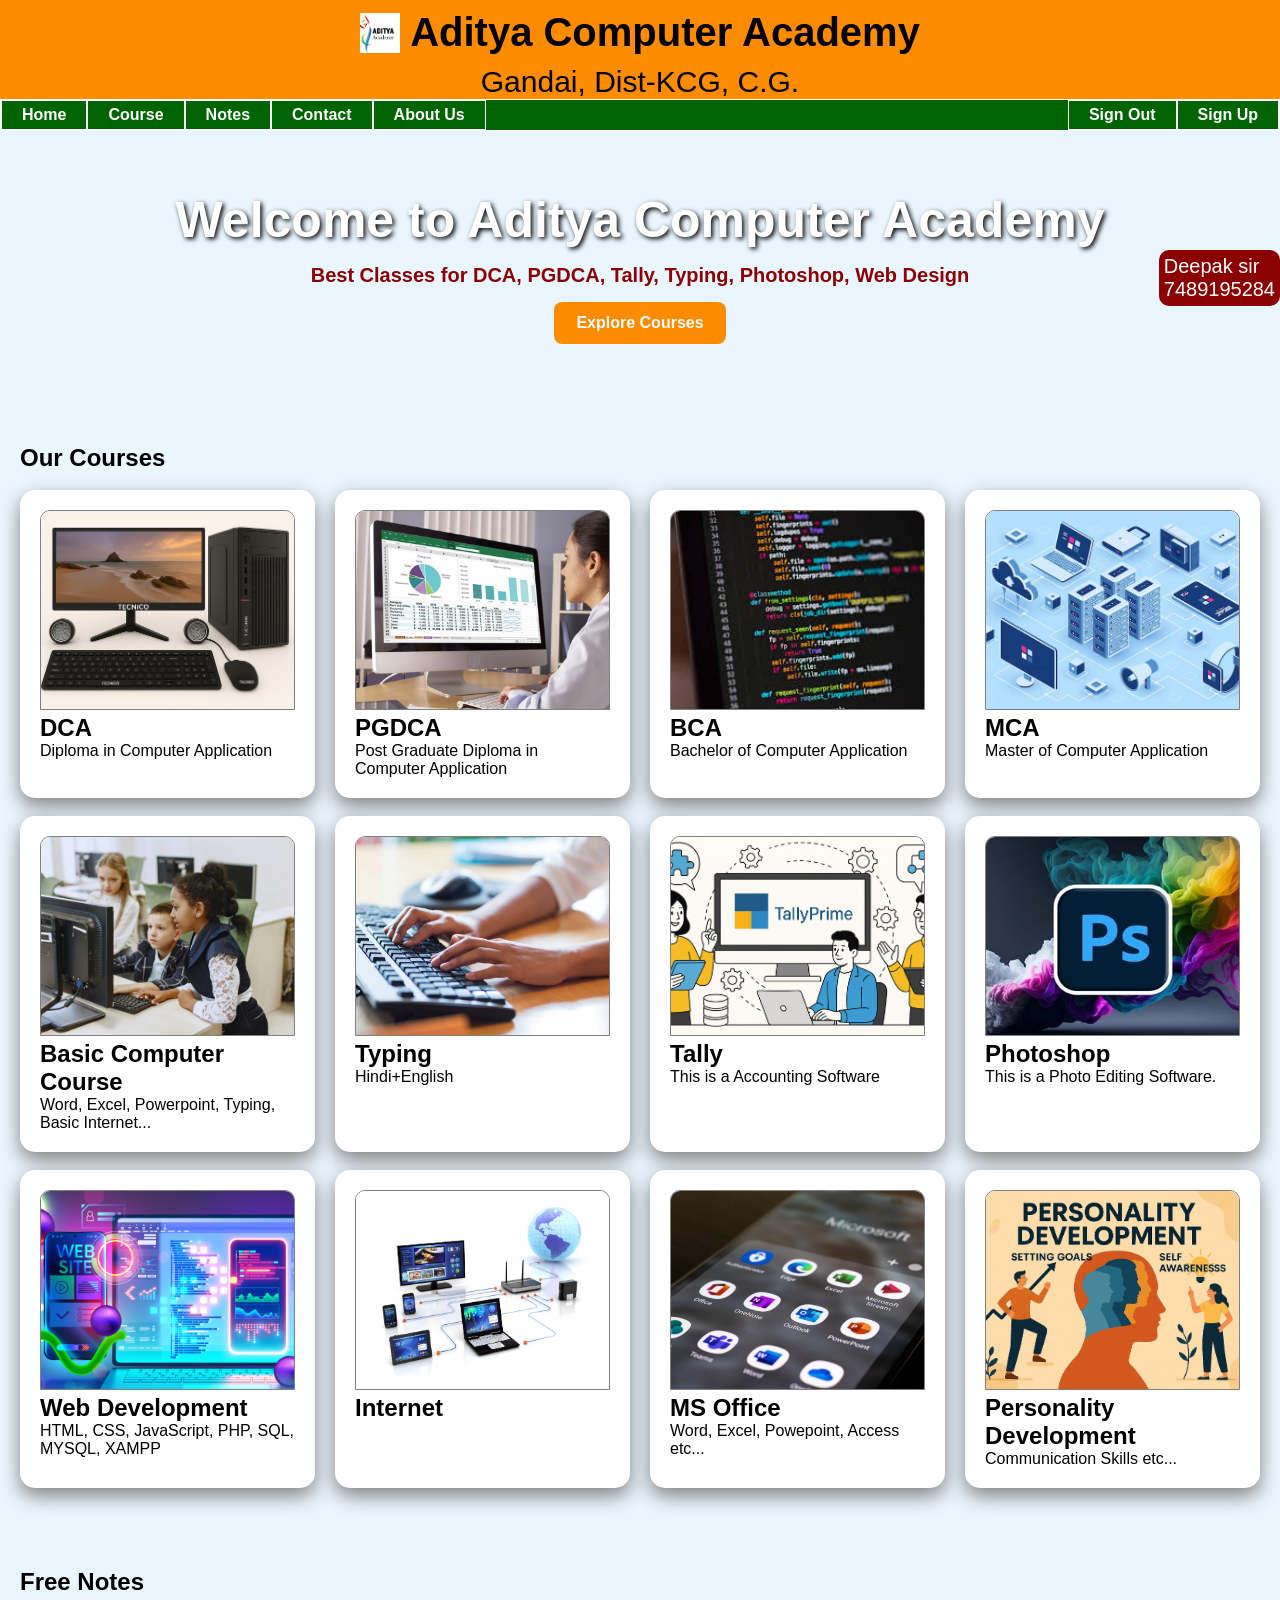
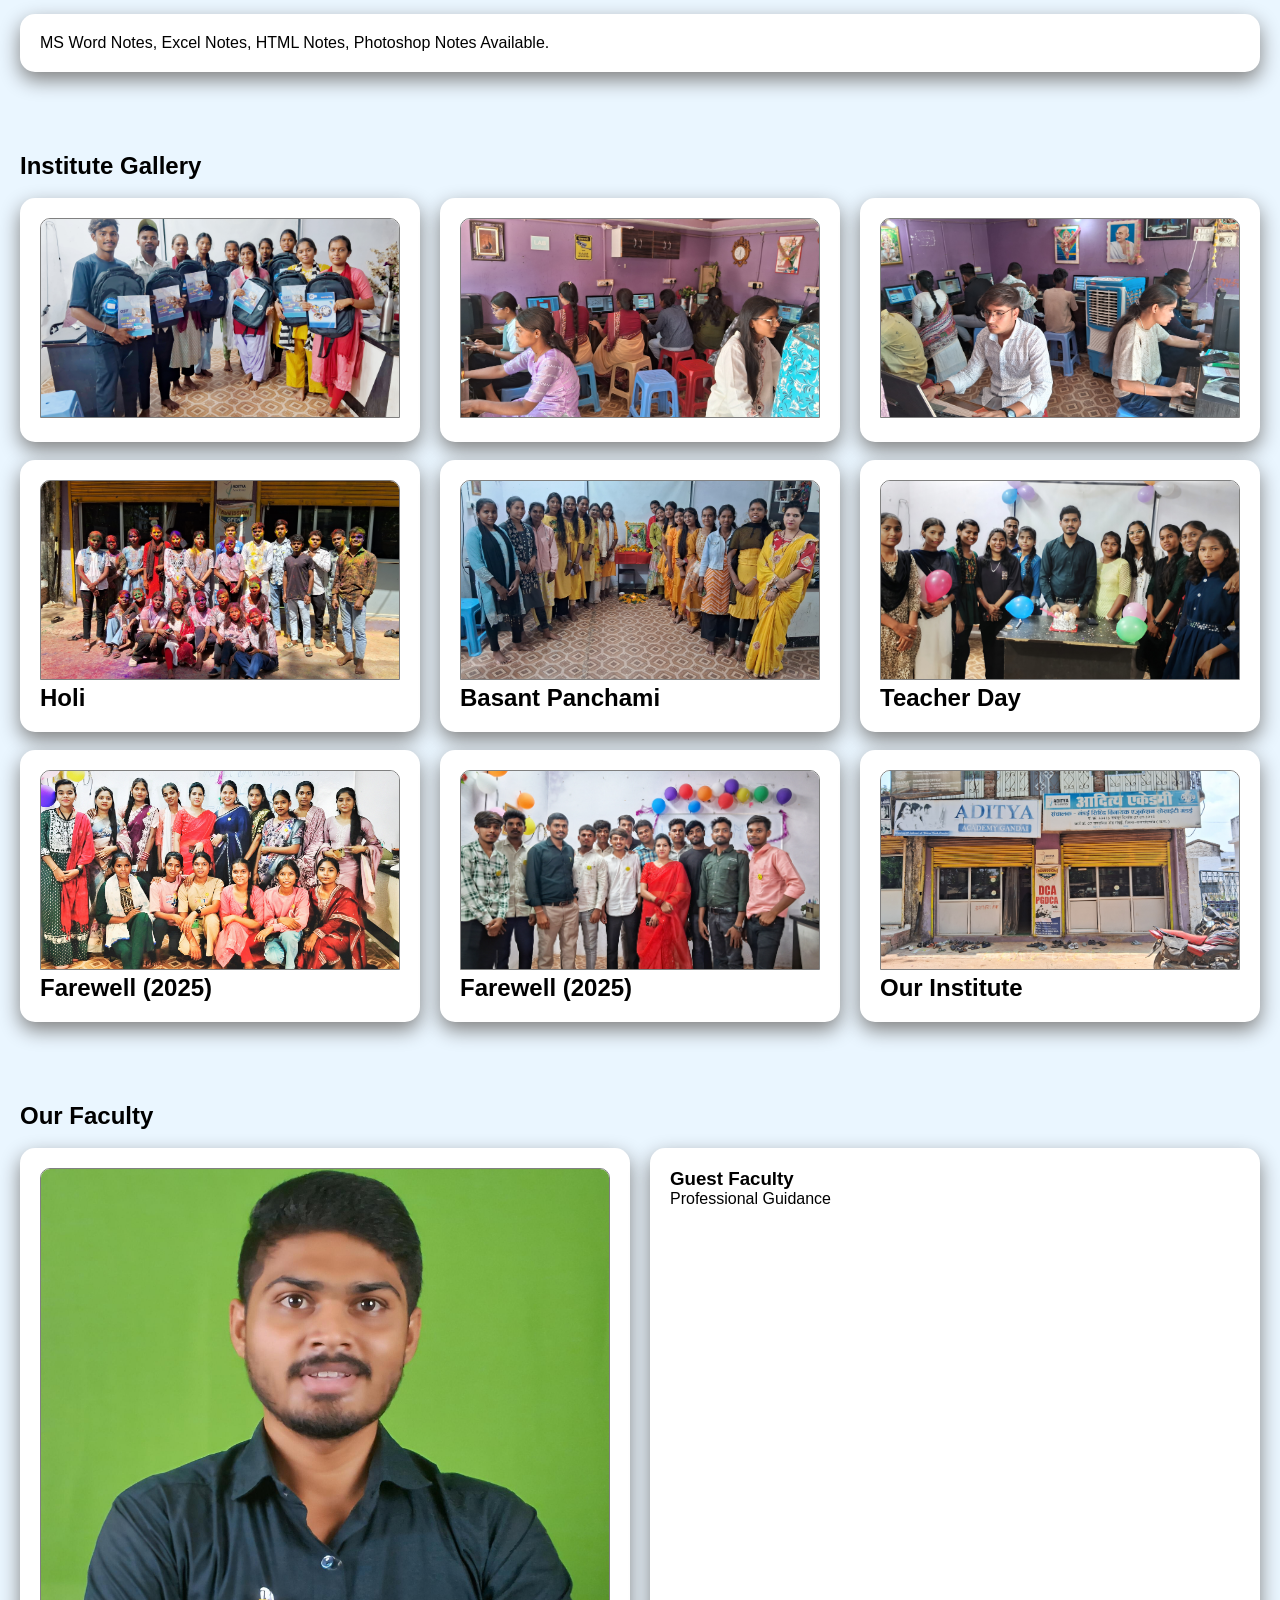
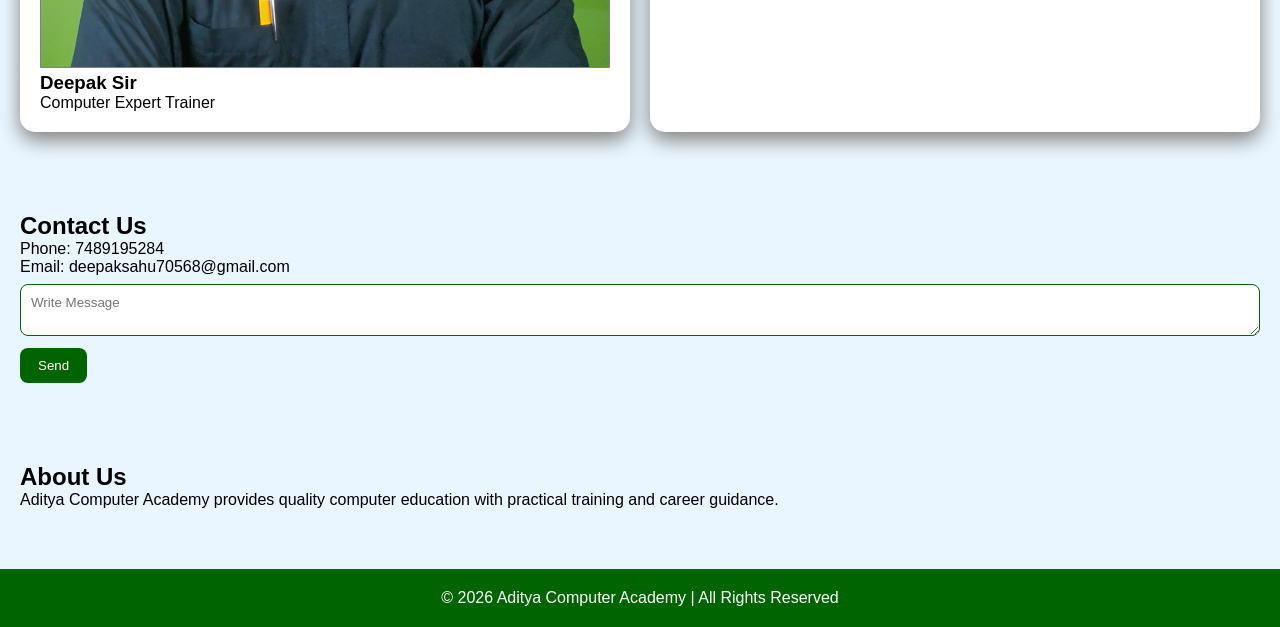
==== commit d033bed6: "Update index.html" ====
--- a/index.html
+++ b/index.html
@@ -207,7 +207,7 @@
 </div>
 
 <div class="card">
-<img src="images/Institute.jpg">
+<img src="images/institute.jpg">
 <h2>Our Institute</h2>
 </div>
 </div>
